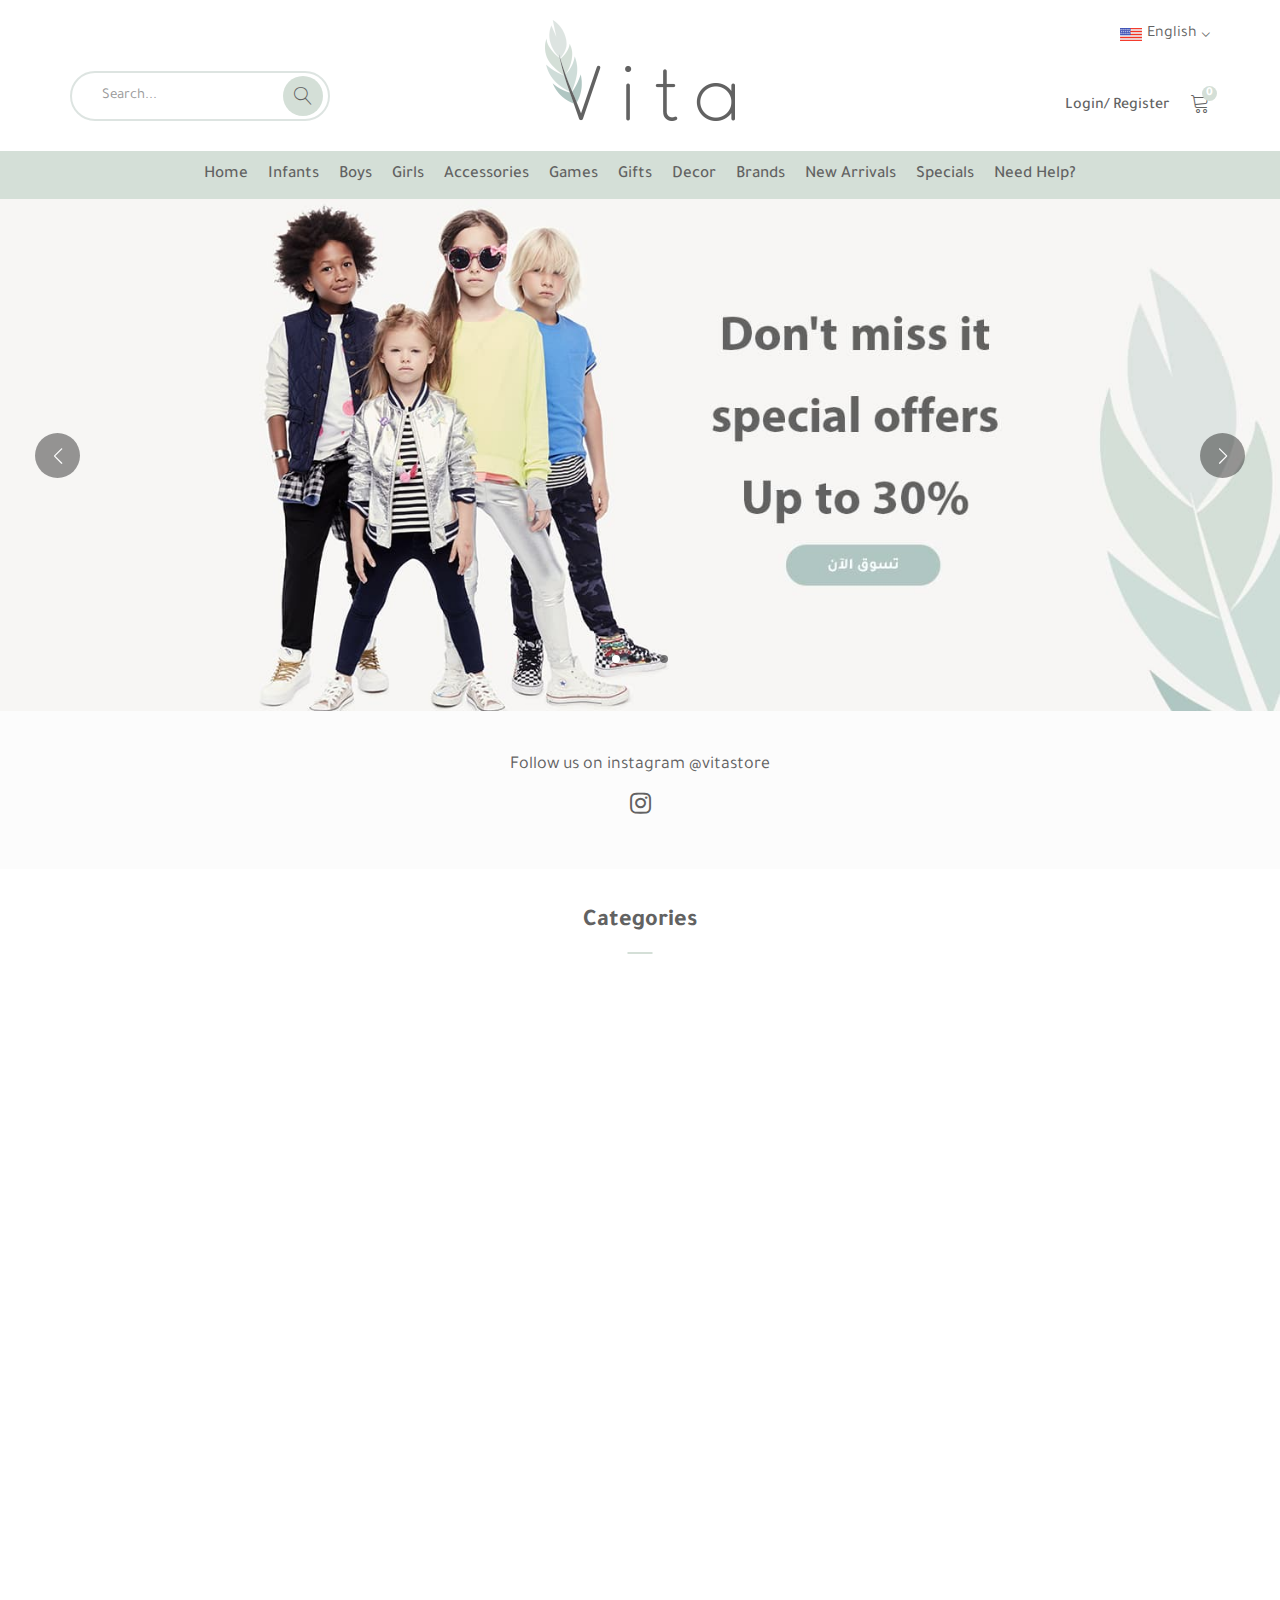
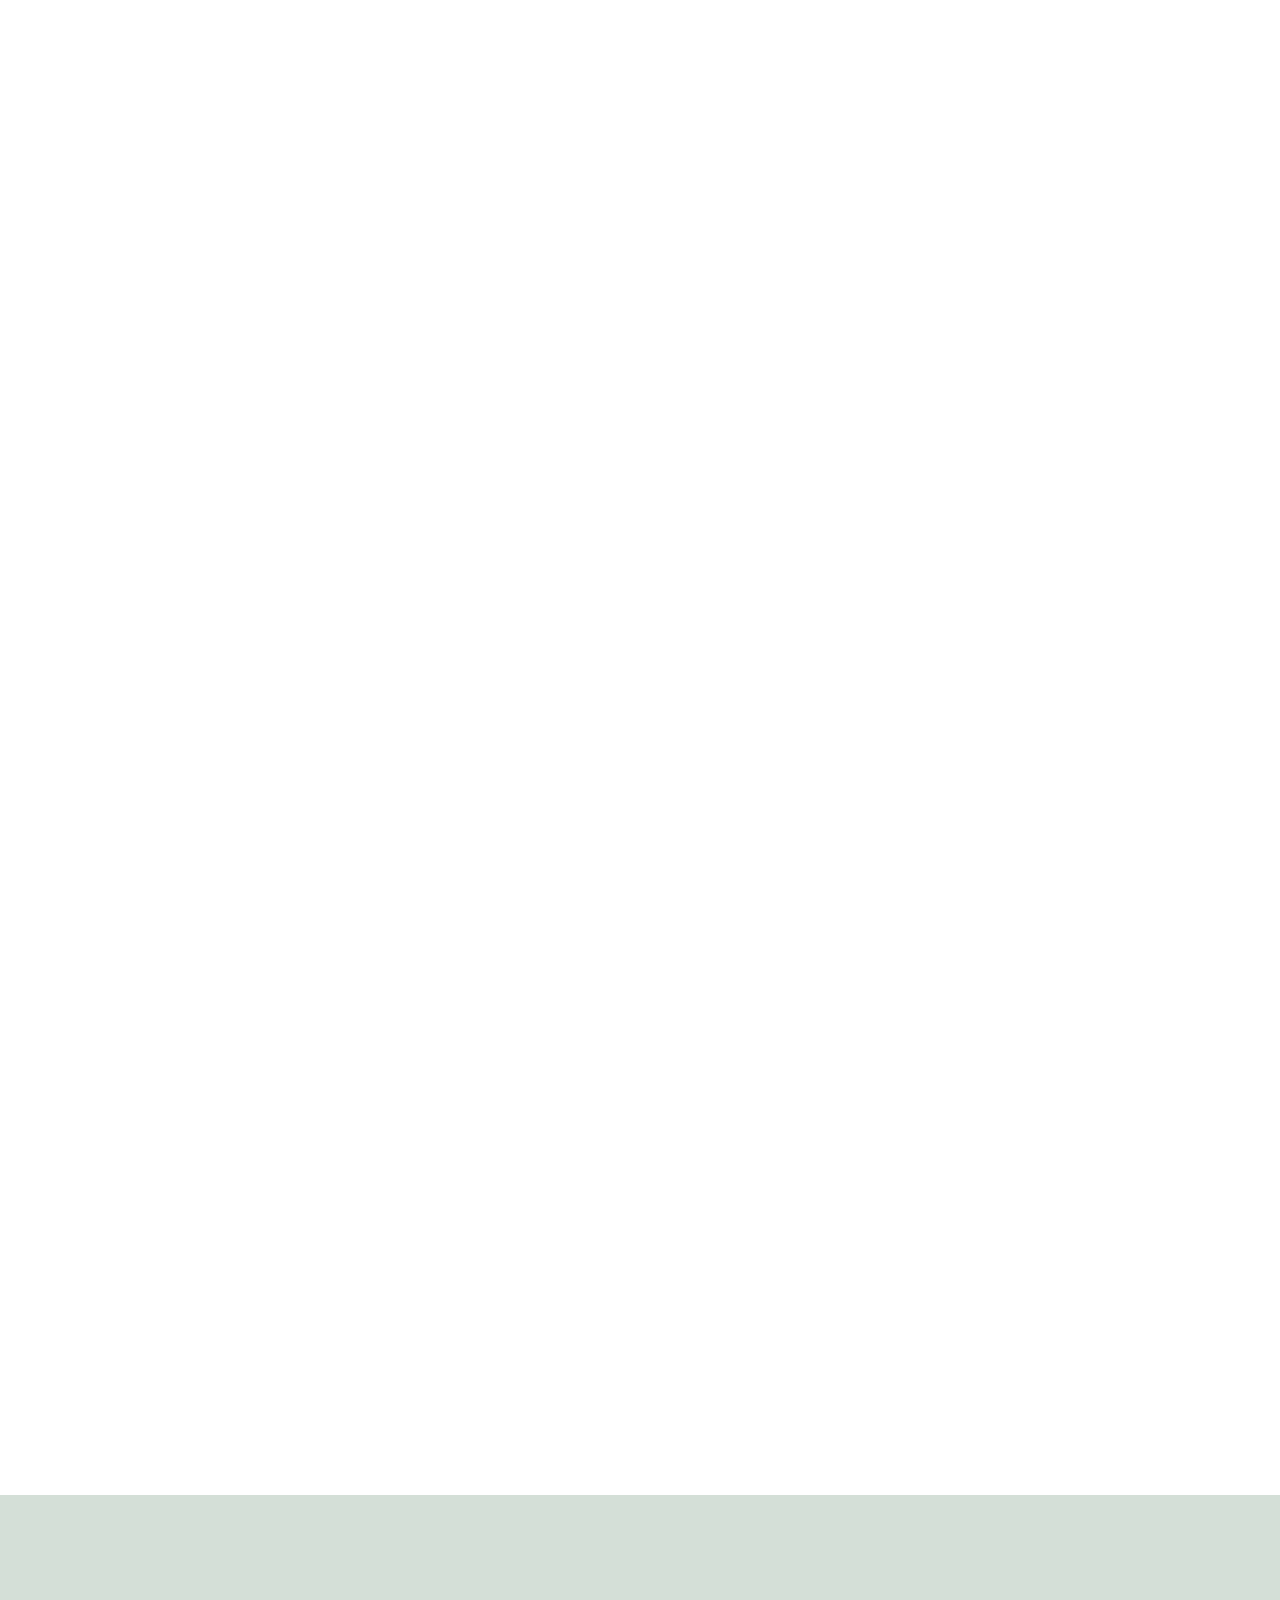
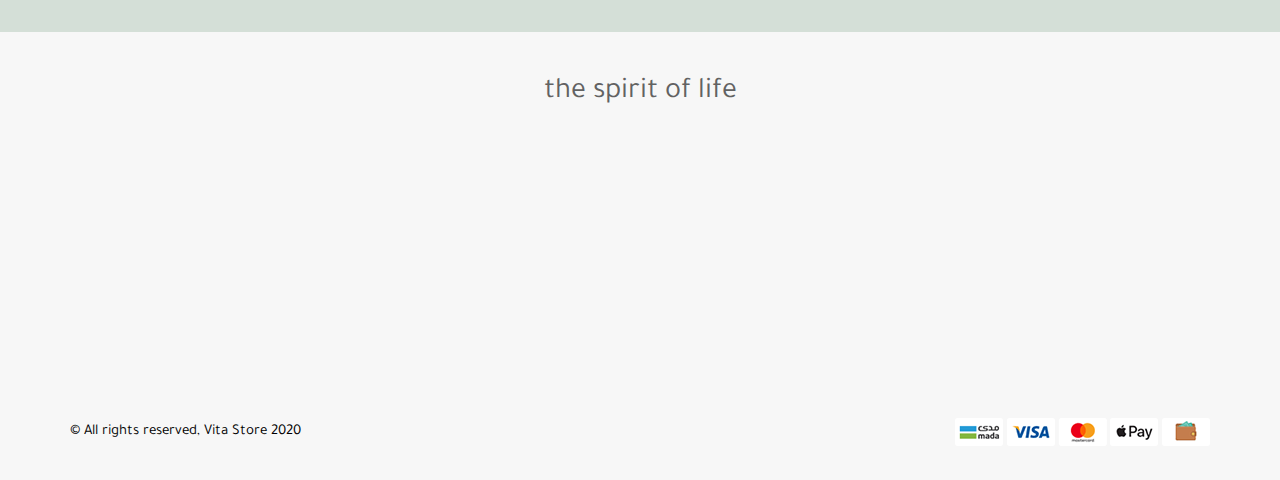
==== index-en.html @ d5cf0d4b "first commit" ====
<!DOCTYPE html>
<html lang="en" dir="ltr" class="overflow">

<head>
    <meta charset="UTF-8">
    <meta name="viewport" content="width=device-width, initial-scale=1.0">
    <link rel="stylesheet" href="./css/vendor/all.min.css">
    <link rel="stylesheet" href="./css/vendor/linear.css">
    <link rel="stylesheet" href="./css/vendor/bootstrap.min.css">
    <link rel="stylesheet" href="./css/vendor/aos.css">
    <link rel="stylesheet" href="./css/vendor/swiper-bundle.css">
    <link rel="stylesheet" href="./css/main.css">
    <link rel="shortcut icon" href="./images/favicon.png" />
    <title>VitaStore</title>
</head>

<body>

    <div class="pre-loader">
        <div class="containe">
            <div class="dots">
                <div class="dot">
                </div>
                <div class="dot">
                </div>
                <div class="dot">
                </div>
            </div>
        </div>
    </div>

    <nav>
        <div class="nav-bottom">
            <div class="container">
                <div class="c2">
                    <div class="top-settings nav-lang">
                        <div class="top-setting">
                            <span class="setting-anchor"><img src="./images/icons/en.png" alt="ar"> English</span>
                            <div class="top-dropDown">
                                <a href="./index.html" class="drop-link fixall">العربية</a>
                                <a href="./index-en.html" class="drop-link fixall">English</a>
                            </div>
                        </div>
                    </div>
                    <div class="search">
                        <div class="search-content">
                            <form action="#">
                                <input type="text" placeholder="Search...">
                                <button class="search-btn"><span class="lnr lnr-magnifier"></span></button>
                            </form>
                        </div>
                    </div>
                    <div class="nav-icons-sm">
                        <div class="menu" id="nava-icon">
                            <span class="lnr lnr-menu"></span>
                        </div>
                        <div class="search-btn" id="search-btn">
                            <span class="lnr lnr-magnifier"></span>
                        </div>
                    </div>
                    <div class="nav-logo"><a href="#"><img src="./images/logo.png" alt=".."></a></div>
                    <div class="nav-icons">
                        <div class="user">
                            <div class="user-btns">
                                <a href="#">Login</a>/ <a href="#">Register</a>
                            </div>
                        </div>
                        <div class="cart">
                            <div class="cart-btn" id="cart-btn">
                                <span class="count">0</span>
                                <span class="lnr lnr-cart"></span>
                            </div>
                        </div>
                    </div>
                </div>
            </div>
        </div>
        <div class="nava-container">
            <div class="container">
                <div class="nava" id="nava">
                    <div class="nava-content">
                        <div class="nava-head">
                            <div class="top-settings">
                                <div class="top-setting nav-lang">
                                    <span class="setting-anchor">English</span>
                                    <div class="top-dropDown">
                                        <a href="index.html" class="drop-link fixall">العربية</a>
                                        <a href="index-en.html" class="drop-link fixall">English</a>
                                    </div>
                                </div>
                            </div>

                            <div class="nava-close" id="close-nava">
                                <span class="lnr lnr-cross"></span>
                            </div>
                        </div>
                        <ul>
                            <li> <a href="#"> Home</a></li>
                            <li class="slide sm-link">
                                <div class="drop"> Account <span class="lnr lnr-chevron-down"></span> </div>
                                <ul>
                                    <li><a href="#">Register</a></li>
                                    <li><a href="#">Login</a></li>
                                </ul>
                            </li>
                            <li class="sm-slide slide top-setting">
                                <div class="drop"> Infants <span class="lnr lnr-chevron-down"></span> </div>
                                <ul class="top-dropDown">
                                    <li class="drop-link fixall"><a href="#">Clothes</a></li>
                                    <li class="drop-link fixall"><a href="#">Basic </a></li>
                                    <li class="drop-link fixall"><a href="#">cradle</a></li>
                                    <li class="drop-link fixall"><a href="#">Accessories</a></li>
                                    <li class="drop-link fixall"><a href="#">Pacifiers and clips</a></li>
                                </ul>
                            </li>
                            <li> <a href="#">Boys</a></li>
                            <li> <a href="#">Girls </a></li>
                            <li> <a href="#"> Accessories</a></li>
                            <li> <a href="#"> Games</a></li>
                            <li> <a href="#"> Gifts</a></li>
                            <li> <a href="#"> Decor</a></li>
                            <li> <a href="#"> Brands</a></li>
                            <li> <a href="#"> New Arrivals</a></li>
                            <li> <a href="#">Specials</a></li>
                            <li> <a href="#"> Need Help?</a></li>
                        </ul>
                    </div>
                </div>
            </div>
        </div>
    </nav>

    <div class="search-form" id="search-form">
        <div class="close-search" id="close-search"><span class="lnr lnr-cross"></span></div>
        <div class="search">
            <form action="#">
                <input type="text" id="search-input" placeholder="Search..." autocomplete="false">
                <button class="searching"><span class="lnr lnr-magnifier"></span></button></form>
        </div>
    </div>

    <header>
        <div class="container">
            <div class="swiper-container">
                <div class="swiper-wrapper">
                    <div class="swiper-slide">
                        <a href="#"><img src="./images/header/header-en.jpg" alt="slide1 banner"></a>
                    </div>
                    <div class="swiper-slide">
                        <a href="#"><img src="./images/header/header-en.jpg" alt="slide1 banner"></a>
                    </div>
                    <div class="swiper-slide">
                        <a href="#"><img src="./images/header/header-en.jpg" alt="slide1 banner"></a>
                    </div>
                    <div class="swiper-slide">
                        <a href="#"><img src="./images/header/header-en.jpg" alt="slide1 banner"></a>
                    </div>
                </div>

                <div class="swiper-pagination"></div>

                
                <div class="swiper-button-prev"></div>
                <div class="swiper-button-next"></div>


            </div>
        </div>
    </header>

    <div id="follow">
        <div class="container">
            <div class="c2">
                <div class="follow-content">
                    <a href="#">
                        <h3>Follow us on instagram @vitastore  </h3>
                        <span><i class="fab fa-instagram"></i></span>
                    </a>
                </div>
            </div>
        </div>
    </div>

    <div id="banners">
        <div class="container">
            <div class="c2">
                <div class="s-head">
                    <h3>
                        Categories
                    </h3>
                </div>
                <div class="banners-content">
                    <div class="banner" data-aos="fade-up" data-aos-delay="0"><a href="#"><img
                                src="./images/banners/1.jpg" alt=".."> <h3>Infants</h3></a></div>
                    <div class="banner" data-aos="fade-up" data-aos-delay="300"><a href="#"><img
                                src="./images/banners/2.jpg" alt=".."> <h3>Boys</h3></a></div>
                    <div class="banner" data-aos="fade-up" data-aos-delay="600"><a href="#"><img
                                src="./images/banners/3.jpg" alt=".."> <h3>Girls</h3></a></div>
                    <div class="banner" data-aos="fade-up" data-aos-delay="900"><a href="#"><img
                                src="./images/banners/4.jpg" alt=".."> <h3>Games</h3></a></div>
                </div>
            </div>
        </div>
    </div>
 
    <section id="recent">
        <div class="container">
            <div class="c2">
                <div class="recent-head s-head" data-aos="fade-left">
                    <h3>
                        New Arrivals
                    </h3>
                </div>
                <div class="recent-body row" data-aos="zoom-in">
                    <div class="recent-swiper-container s-container">
                        <div class="swiper-wrapper">

                            <div class="swiper-slide product">
                                <div class="product-img">
                                    <a href="#">
                                        <img src="./images/products/1.jpg" alt="product">
                                        <div class="see"><span class="lnr lnr-eye"></span></div>
                                    </a>
                                </div>
                                <div class="product-disc">
                                    <h5> <a href="#">Product Name</a></h5>

                                    <div class="color showHover">
                                        <div class="c1"></div>
                                        <div class="c2"></div>
                                        <div class="c3"></div>
                                        <div class="c4"></div>
                                    </div>

                                    <div class="size showHover">
                                        <div class="s1">22</div>
                                        <div class="s2">24</div>
                                        <div class="s3">26</div>
                                        <div class="s4">28</div>
                                        <div class="s5">30</div>
                                    </div>

                                    <div class="price flex-center">
                                        <div class="price-sale"><span>790</span> <span>SR</span> </div>
                                        <span>690</span> <span>SR</span>
                                    </div>

                                    <div class="buy showHover">
                                        <div class="cart"> <span class="lnr lnr-cart"></span> Add to cart</div>
                                    </div>

                                </div>
                            </div>
                            <div class="swiper-slide product">
                                <div class="product-img">
                                    <a href="#">
                                        <img src="./images/products/2.jpg" alt="product">
                                        <div class="see"><span class="lnr lnr-eye"></span></div>
                                        <div class="sale">Save 12%</div>
                                    </a>
                                </div>
                                <div class="product-disc">
                                    <h5> <a href="#">Product Name</a></h5>

                                    <div class="color showHover">
                                        <div class="c1"></div>
                                        <div class="c2"></div>
                                        <div class="c3"></div>
                                        <div class="c4"></div>
                                    </div>

                                    <div class="size showHover">
                                        <div class="s1">22</div>
                                        <div class="s2">24</div>
                                        <div class="s3">26</div>
                                        <div class="s4">28</div>
                                        <div class="s5">30</div>
                                    </div>

                                    <div class="price flex-center">
                                        <div class="price-sale"><span>790</span> <span>SR</span> </div>
                                        <span>690</span> <span>SR</span>
                                    </div>

                                    <div class="buy showHover">
                                        <div class="cart"> <span class="lnr lnr-cart"></span> Add to cart</div>
                                    </div>

                                </div>
                            </div>
                            <div class="swiper-slide product">
                                <div class="product-img">
                                    <a href="#">
                                        <img src="./images/products/3.jpg" alt="product">
                                        <div class="see"><span class="lnr lnr-eye"></span></div>
                                        <div class="sale">Save 12%</div>
                                    </a>
                                </div>
                                <div class="product-disc">
                                    <h5> <a href="#">Product Name</a></h5>

                                    <div class="color showHover">
                                        <div class="c1"></div>
                                        <div class="c2"></div>
                                        <div class="c3"></div>
                                        <div class="c4"></div>
                                    </div>

                                    <div class="size showHover">
                                        <div class="s1">22</div>
                                        <div class="s2">24</div>
                                        <div class="s3">26</div>
                                        <div class="s4">28</div>
                                        <div class="s5">30</div>
                                    </div>

                                    <div class="price flex-center">
                                        <div class="price-sale"><span>790</span> <span>SR</span> </div>
                                        <span>690</span> <span>SR</span>
                                    </div>

                                    <div class="buy showHover">
                                        <div class="cart"> <span class="lnr lnr-cart"></span> Add to cart</div>
                                    </div>

                                </div>
                            </div>
                            <div class="swiper-slide product">
                                <div class="product-img">
                                    <a href="#">
                                        <img src="./images/products/4.jpg" alt="product">
                                        <div class="see"><span class="lnr lnr-eye"></span></div>
                                    </a>
                                </div>
                                <div class="product-disc">
                                    <h5> <a href="#">Product Name</a></h5>

                                    <div class="color showHover">
                                        <div class="c1"></div>
                                        <div class="c2"></div>
                                        <div class="c3"></div>
                                        <div class="c4"></div>
                                    </div>

                                    <div class="size showHover">
                                        <div class="s1">22</div>
                                        <div class="s2">24</div>
                                        <div class="s3">26</div>
                                        <div class="s4">28</div>
                                        <div class="s5">30</div>
                                    </div>

                                    <div class="price flex-center">
                                        <div class="price-sale"><span>790</span> <span>SR</span> </div>
                                        <span>690</span> <span>SR</span>
                                    </div>

                                    <div class="buy showHover">
                                        <div class="cart"> <span class="lnr lnr-cart"></span> Add to cart</div>
                                    </div>

                                </div>
                            </div>

                        </div>

                        <div class="swiper-pagination"></div>
                        
                        <div class="swiper-button-prev"></div>
                        <div class="swiper-button-next"></div>

                    </div>
                </div>
            </div>
        </div>


    </section>

    <section id="best-seller">
        <div class="container">
            <div class="c2">
                <div class="best-seller-head s-head" data-aos="fade-left">
                    <h3>
                        Best Seller
                    </h3>
                </div>
                <div class="best-seller-body row" data-aos="zoom-in">
                    <div class="best-seller-swiper-container s-container">
                        <div class="swiper-wrapper">

                            <div class="swiper-slide product">
                                <div class="product-img">
                                    <a href="#">
                                        <img src="./images/products/1.jpg" alt="product">
                                        <div class="see"><span class="lnr lnr-eye"></span></div>
                                        <div class="sale">Save 12%</div>
                                    </a>
                                </div>
                                <div class="product-disc">
                                    <h5> <a href="#">Product Name</a></h5>

                                    <div class="color showHover">
                                        <div class="c1"></div>
                                        <div class="c2"></div>
                                        <div class="c3"></div>
                                        <div class="c4"></div>
                                    </div>

                                    <div class="size showHover">
                                        <div class="s1">22</div>
                                        <div class="s2">24</div>
                                        <div class="s3">26</div>
                                        <div class="s4">28</div>
                                        <div class="s5">30</div>
                                    </div>

                                    <div class="price flex-center">
                                        <div class="price-sale"><span>790</span> <span>SR</span> </div>
                                        <span>690</span> <span>SR</span>
                                    </div>

                                    <div class="buy showHover">
                                        <div class="cart"> <span class="lnr lnr-cart"></span> Add to cart</div>
                                    </div>

                                </div>
                            </div>
                            <div class="swiper-slide product">
                                <div class="product-img">
                                    <a href="#">
                                        <img src="./images/products/2.jpg" alt="product">
                                        <div class="see"><span class="lnr lnr-eye"></span></div>
                                        <div class="sale">Save 12%</div>
                                    </a>
                                </div>
                                <div class="product-disc">
                                    <h5> <a href="#">Product Name</a></h5>

                                    <div class="color showHover">
                                        <div class="c1"></div>
                                        <div class="c2"></div>
                                        <div class="c3"></div>
                                        <div class="c4"></div>
                                    </div>

                                    <div class="size showHover">
                                        <div class="s1">22</div>
                                        <div class="s2">24</div>
                                        <div class="s3">26</div>
                                        <div class="s4">28</div>
                                        <div class="s5">30</div>
                                    </div>

                                    <div class="price flex-center">
                                        <div class="price-sale"><span>790</span> <span>SR</span> </div>
                                        <span>690</span> <span>SR</span>
                                    </div>

                                    <div class="buy showHover">
                                        <div class="cart"> <span class="lnr lnr-cart"></span> Add to cart</div>
                                    </div>

                                </div>
                            </div>
                            <div class="swiper-slide product">
                                <div class="product-img">
                                    <a href="#">
                                        <img src="./images/products/3.jpg" alt="product">
                                        <div class="see"><span class="lnr lnr-eye"></span></div>
                                        <div class="sale">Save 12%</div>
                                    </a>
                                </div>
                                <div class="product-disc">
                                    <h5> <a href="#">Product Name</a></h5>

                                    <div class="color showHover">
                                        <div class="c1"></div>
                                        <div class="c2"></div>
                                        <div class="c3"></div>
                                        <div class="c4"></div>
                                    </div>

                                    <div class="size showHover">
                                        <div class="s1">22</div>
                                        <div class="s2">24</div>
                                        <div class="s3">26</div>
                                        <div class="s4">28</div>
                                        <div class="s5">30</div>
                                    </div>

                                    <div class="price flex-center">
                                        <div class="price-sale"><span>790</span> <span>SR</span> </div>
                                        <span>690</span> <span>SR</span>
                                    </div>

                                    <div class="buy showHover">
                                        <div class="cart"> <span class="lnr lnr-cart"></span> Add to cart</div>
                                    </div>

                                </div>
                            </div>
                            <div class="swiper-slide product">
                                <div class="product-img">
                                    <a href="#">
                                        <img src="./images/products/4.jpg" alt="product">
                                        <div class="see"><span class="lnr lnr-eye"></span></div>
                                        <div class="sale">Save 12%</div>
                                    </a>
                                </div>
                                <div class="product-disc">
                                    <h5> <a href="#">Product Name</a></h5>

                                    <div class="color showHover">
                                        <div class="c1"></div>
                                        <div class="c2"></div>
                                        <div class="c3"></div>
                                        <div class="c4"></div>
                                    </div>

                                    <div class="size showHover">
                                        <div class="s1">22</div>
                                        <div class="s2">24</div>
                                        <div class="s3">26</div>
                                        <div class="s4">28</div>
                                        <div class="s5">30</div>
                                    </div>

                                    <div class="price flex-center">
                                        <div class="price-sale"><span>790</span> <span>SR</span> </div>
                                        <span>690</span> <span>SR</span>
                                    </div>

                                    <div class="buy showHover">
                                        <div class="cart"> <span class="lnr lnr-cart"></span> Add to cart</div>
                                    </div>

                                </div>
                            </div>

                        </div>

                        <div class="swiper-pagination"></div>
                                                
                        <div class="swiper-button-prev"></div>
                        <div class="swiper-button-next"></div>

                    </div>
                </div>
            </div>
        </div>


    </section>

    <div id="banner2">
        <div class="container">
            <div class="c2">
                <div class="banner-content" data-aos="flip-up">
                    <div class="banner"><a href="#"><img src="./images/banners/banner-en.jpg" alt="banner"></a></div>
                </div>
            </div>
        </div>
    </div>


    <section id="notes">
        <div class="container">
            <div class="c2">
                <div class="notes-content" data-aos="zoom-out">
                    <div class="notes-swiper-container">

                        <div class="swiper-wrapper">

                            <div class="note swiper-slide">
                                <div class="note-icon"><span class="lnr lnr-star"></span></div>
                                <div class="note-body">
                                    <h3>Ensure the quality of products
                                    </h3>
                                </div>
                            </div>
                            <div class="note swiper-slide">
                                <div class="note-icon"><span class="lnr lnr-undo"></span></div>
                                <div class="note-body">
                                    <h3>Exchange within 14 days and return within 3 days
                                    </h3>
                                </div>
                            </div>
                            <div class="note swiper-slide end">
                                <div class="note-icon"><span class="lnr lnr-rocket"></span></div>
                                <div class="note-body">
                                    <h3>Free Delivery Over 250 SR
                                    </h3>
                                </div>
                            </div>

                        </div>

                        <div class="swiper-pagination"></div>
                    </div>


                </div>
            </div>
        </div>
    </section>

    <footer>
        <div class="container">
            <div class="c2">
                <div class="footer-head">
                    <h3> the spirit of life</h3>
                </div>
                <div class="footer-top">
                    <div class="info" data-aos="fade-left" data-aos-delay="0">
                        <div class="head">
                            <h4>Info</h4>
                        </div>
                        <ul>
                            <li><a href="#">About us</a></li>
                            <li><a href="#">Shipping & Delivery</a></li>
                            <li><a href="#">Bank accounts</a></li>
                            <li><a href="#">Privacy</a></li>
                            <li><a href="#">Terms of use</a></li>
                        </ul>
                    </div>
                    <div class="adds" data-aos="fade-left" data-aos-delay="300">
                        <div class="head">
                            <h4>Additions</h4>
                        </div>
                        <ul>
                            <li><a href="#">Brands </a></li>
                            <li><a href="#">Gift vouchers</a></li>
                            <li><a href="#">Affiliates</a></li>
                            <li><a href="#">Specials</a></li>
                        </ul>
                    </div>
                    <div class="cust" data-aos="fade-left" data-aos-delay="600">
                        <div class="head">
                            <h4>customers service</h4>
                        </div>
                        <ul>
                            <li><a href="#">Contact us</a></li>
                            <li><a href="#">Returns</a></li>
                            <li><a href="#">Site Map</a></li>
                        </ul>
                    </div>
                    <div class="account" data-aos="fade-right" data-aos-delay="400">
                        <div class="head">
                            <h4>Account</h4>
                        </div>
                        <ul>
                            <li><a href="#">Account</a></li>
                            <li><a href="#">Orders</a></li>
                            <li><a href="#">Wishlist</a></li>
                            <li><a href="#">Newsletter</a></li>
                        </ul>
                    </div>
                    <div class="mail" data-aos="fade-right" data-aos-delay="0">
                        <h4>Subscribe to the newsletter</h4>
                        <form>
                            <div class="form-group">
                                <input type="text" placeholder="Enter your email">
                                <a type="submit" role="button">
                                    Join
                                </a>
                            </div>
                        </form>
                        <div class="social flex-center">
                            <div class="social-icon wats">
                                <a class="flex-center" href="#"> <i class="fab fa-whatsapp"></i></a>
                            </div>
                            <div class="social-icon facebook">
                                <a class="flex-center" href="#"> <i class="fab fa-facebook-f"></i></a>
                            </div>
                            <div class="social-icon snap">
                                <a class="flex-center" href="#"> <i class="fab fa-snapchat-ghost"></i></a>
                            </div>
                            <div class="social-icon insta">
                                <a class="flex-center" href="#"> <i class="fab fa-instagram"></i></a>
                            </div>
                            <div class="social-icon twitter">
                                <a class="flex-center" href="#"> <i class="fab fa-twitter"></i></a>
                            </div>
                        </div>
                    </div>
                </div>
                <div class="credit">
                    <p> <span> &copy;   All rights reserved, Vita Store 2020 </span></p>
                    <img src="./images/icons/payment.png" alt="..">
                </div>
            </div>
        </div>

    </footer>

    <div id="up" class="up flex-center" onclick="window.scroll({top: 0,behavior: 'smooth'});">
        <i class="fas fa-chevron-up"></i>
    </div>




    <script src="./js/vendor/jquery.min.js"></script>
    <script src="./js/vendor/bootstrap.min.js"></script>
    <script src="./js/vendor/swiper-bundle.js"></script>
    <script src="./js/vendor/aos.js"></script>
    <script src="./js/main.js"></script>
</body>

</html>
---- css/vendor/linear.css ----
@font-face {
	font-family: 'Linearicons-Free';
	src:url('fonts/Linearicons-Free.eot?w118d');
	src:url('fonts/Linearicons-Free.eot?#iefixw118d') format('embedded-opentype'),
		url('fonts/Linearicons-Free.woff2?w118d') format('woff2'),
		url('fonts/Linearicons-Free.woff?w118d') format('woff'),
		url('fonts/Linearicons-Free.ttf?w118d') format('truetype'),
		url('fonts/Linearicons-Free.svg?w118d#Linearicons-Free') format('svg');
	font-weight: normal;
	font-style: normal;
}

.lnr {
	font-family: 'Linearicons-Free';
	speak: none;
	font-style: normal;
	font-weight: normal;
	font-variant: normal;
	text-transform: none;
	line-height: 1;

	/* Better Font Rendering =========== */
	-webkit-font-smoothing: antialiased;
	-moz-osx-font-smoothing: grayscale;
}

.lnr-home:before {
	content: "\e800";
}
.lnr-apartment:before {
	content: "\e801";
}
.lnr-pencil:before {
	content: "\e802";
}
.lnr-magic-wand:before {
	content: "\e803";
}
.lnr-drop:before {
	content: "\e804";
}
.lnr-lighter:before {
	content: "\e805";
}
.lnr-poop:before {
	content: "\e806";
}
.lnr-sun:before {
	content: "\e807";
}
.lnr-moon:before {
	content: "\e808";
}
.lnr-cloud:before {
	content: "\e809";
}
.lnr-cloud-upload:before {
	content: "\e80a";
}
.lnr-cloud-download:before {
	content: "\e80b";
}
.lnr-cloud-sync:before {
	content: "\e80c";
}
.lnr-cloud-check:before {
	content: "\e80d";
}
.lnr-database:before {
	content: "\e80e";
}
.lnr-lock:before {
	content: "\e80f";
}
.lnr-cog:before {
	content: "\e810";
}
.lnr-trash:before {
	content: "\e811";
}
.lnr-dice:before {
	content: "\e812";
}
.lnr-heart:before {
	content: "\e813";
}
.lnr-star:before {
	content: "\e814";
}
.lnr-star-half:before {
	content: "\e815";
}
.lnr-star-empty:before {
	content: "\e816";
}
.lnr-flag:before {
	content: "\e817";
}
.lnr-envelope:before {
	content: "\e818";
}
.lnr-paperclip:before {
	content: "\e819";
}
.lnr-inbox:before {
	content: "\e81a";
}
.lnr-eye:before {
	content: "\e81b";
}
.lnr-printer:before {
	content: "\e81c";
}
.lnr-file-empty:before {
	content: "\e81d";
}
.lnr-file-add:before {
	content: "\e81e";
}
.lnr-enter:before {
	content: "\e81f";
}
.lnr-exit:before {
	content: "\e820";
}
.lnr-graduation-hat:before {
	content: "\e821";
}
.lnr-license:before {
	content: "\e822";
}
.lnr-music-note:before {
	content: "\e823";
}
.lnr-film-play:before {
	content: "\e824";
}
.lnr-camera-video:before {
	content: "\e825";
}
.lnr-camera:before {
	content: "\e826";
}
.lnr-picture:before {
	content: "\e827";
}
.lnr-book:before {
	content: "\e828";
}
.lnr-bookmark:before {
	content: "\e829";
}
.lnr-user:before {
	content: "\e82a";
}
.lnr-users:before {
	content: "\e82b";
}
.lnr-shirt:before {
	content: "\e82c";
}
.lnr-store:before {
	content: "\e82d";
}
.lnr-cart:before {
	content: "\e82e";
}
.lnr-tag:before {
	content: "\e82f";
}
.lnr-phone-handset:before {
	content: "\e830";
}
.lnr-phone:before {
	content: "\e831";
}
.lnr-pushpin:before {
	content: "\e832";
}
.lnr-map-marker:before {
	content: "\e833";
}
.lnr-map:before {
	content: "\e834";
}
.lnr-location:before {
	content: "\e835";
}
.lnr-calendar-full:before {
	content: "\e836";
}
.lnr-keyboard:before {
	content: "\e837";
}
.lnr-spell-check:before {
	content: "\e838";
}
.lnr-screen:before {
	content: "\e839";
}
.lnr-smartphone:before {
	content: "\e83a";
}
.lnr-tablet:before {
	content: "\e83b";
}
.lnr-laptop:before {
	content: "\e83c";
}
.lnr-laptop-phone:before {
	content: "\e83d";
}
.lnr-power-switch:before {
	content: "\e83e";
}
.lnr-bubble:before {
	content: "\e83f";
}
.lnr-heart-pulse:before {
	content: "\e840";
}
.lnr-construction:before {
	content: "\e841";
}
.lnr-pie-chart:before {
	content: "\e842";
}
.lnr-chart-bars:before {
	content: "\e843";
}
.lnr-gift:before {
	content: "\e844";
}
.lnr-diamond:before {
	content: "\e845";
}
.lnr-linearicons:before {
	content: "\e846";
}
.lnr-dinner:before {
	content: "\e847";
}
.lnr-coffee-cup:before {
	content: "\e848";
}
.lnr-leaf:before {
	content: "\e849";
}
.lnr-paw:before {
	content: "\e84a";
}
.lnr-rocket:before {
	content: "\e84b";
}
.lnr-briefcase:before {
	content: "\e84c";
}
.lnr-bus:before {
	content: "\e84d";
}
.lnr-car:before {
	content: "\e84e";
}
.lnr-train:before {
	content: "\e84f";
}
.lnr-bicycle:before {
	content: "\e850";
}
.lnr-wheelchair:before {
	content: "\e851";
}
.lnr-select:before {
	content: "\e852";
}
.lnr-earth:before {
	content: "\e853";
}
.lnr-smile:before {
	content: "\e854";
}
.lnr-sad:before {
	content: "\e855";
}
.lnr-neutral:before {
	content: "\e856";
}
.lnr-mustache:before {
	content: "\e857";
}
.lnr-alarm:before {
	content: "\e858";
}
.lnr-bullhorn:before {
	content: "\e859";
}
.lnr-volume-high:before {
	content: "\e85a";
}
.lnr-volume-medium:before {
	content: "\e85b";
}
.lnr-volume-low:before {
	content: "\e85c";
}
.lnr-volume:before {
	content: "\e85d";
}
.lnr-mic:before {
	content: "\e85e";
}
.lnr-hourglass:before {
	content: "\e85f";
}
.lnr-undo:before {
	content: "\e860";
}
.lnr-redo:before {
	content: "\e861";
}
.lnr-sync:before {
	content: "\e862";
}
.lnr-history:before {
	content: "\e863";
}
.lnr-clock:before {
	content: "\e864";
}
.lnr-download:before {
	content: "\e865";
}
.lnr-upload:before {
	content: "\e866";
}
.lnr-enter-down:before {
	content: "\e867";
}
.lnr-exit-up:before {
	content: "\e868";
}
.lnr-bug:before {
	content: "\e869";
}
.lnr-code:before {
	content: "\e86a";
}
.lnr-link:before {
	content: "\e86b";
}
.lnr-unlink:before {
	content: "\e86c";
}
.lnr-thumbs-up:before {
	content: "\e86d";
}
.lnr-thumbs-down:before {
	content: "\e86e";
}
.lnr-magnifier:before {
	content: "\e86f";
}
.lnr-cross:before {
	content: "\e870";
}
.lnr-menu:before {
	content: "\e871";
}
.lnr-list:before {
	content: "\e872";
}
.lnr-chevron-up:before {
	content: "\e873";
}
.lnr-chevron-down:before {
	content: "\e874";
}
.lnr-chevron-left:before {
	content: "\e875";
}
.lnr-chevron-right:before {
	content: "\e876";
}
.lnr-arrow-up:before {
	content: "\e877";
}
.lnr-arrow-down:before {
	content: "\e878";
}
.lnr-arrow-left:before {
	content: "\e879";
}
.lnr-arrow-right:before {
	content: "\e87a";
}
.lnr-move:before {
	content: "\e87b";
}
.lnr-warning:before {
	content: "\e87c";
}
.lnr-question-circle:before {
	content: "\e87d";
}
.lnr-menu-circle:before {
	content: "\e87e";
}
.lnr-checkmark-circle:before {
	content: "\e87f";
}
.lnr-cross-circle:before {
	content: "\e880";
}
.lnr-plus-circle:before {
	content: "\e881";
}
.lnr-circle-minus:before {
	content: "\e882";
}
.lnr-arrow-up-circle:before {
	content: "\e883";
}
.lnr-arrow-down-circle:before {
	content: "\e884";
}
.lnr-arrow-left-circle:before {
	content: "\e885";
}
.lnr-arrow-right-circle:before {
	content: "\e886";
}
.lnr-chevron-up-circle:before {
	content: "\e887";
}
.lnr-chevron-down-circle:before {
	content: "\e888";
}
.lnr-chevron-left-circle:before {
	content: "\e889";
}
.lnr-chevron-right-circle:before {
	content: "\e88a";
}
.lnr-crop:before {
	content: "\e88b";
}
.lnr-frame-expand:before {
	content: "\e88c";
}
.lnr-frame-contract:before {
	content: "\e88d";
}
.lnr-layers:before {
	content: "\e88e";
}
.lnr-funnel:before {
	content: "\e88f";
}
.lnr-text-format:before {
	content: "\e890";
}
.lnr-text-format-remove:before {
	content: "\e891";
}
.lnr-text-size:before {
	content: "\e892";
}
.lnr-bold:before {
	content: "\e893";
}
.lnr-italic:before {
	content: "\e894";
}
.lnr-underline:before {
	content: "\e895";
}
.lnr-strikethrough:before {
	content: "\e896";
}
.lnr-highlight:before {
	content: "\e897";
}
.lnr-text-align-left:before {
	content: "\e898";
}
.lnr-text-align-center:before {
	content: "\e899";
}
.lnr-text-align-right:before {
	content: "\e89a";
}
.lnr-text-align-justify:before {
	content: "\e89b";
}
.lnr-line-spacing:before {
	content: "\e89c";
}
.lnr-indent-increase:before {
	content: "\e89d";
}
.lnr-indent-decrease:before {
	content: "\e89e";
}
.lnr-pilcrow:before {
	content: "\e89f";
}
.lnr-direction-ltr:before {
	content: "\e8a0";
}
.lnr-direction-rtl:before {
	content: "\e8a1";
}
.lnr-page-break:before {
	content: "\e8a2";
}
.lnr-sort-alpha-asc:before {
	content: "\e8a3";
}
.lnr-sort-amount-asc:before {
	content: "\e8a4";
}
.lnr-hand:before {
	content: "\e8a5";
}
.lnr-pointer-up:before {
	content: "\e8a6";
}
.lnr-pointer-right:before {
	content: "\e8a7";
}
.lnr-pointer-down:before {
	content: "\e8a8";
}
.lnr-pointer-left:before {
	content: "\e8a9";
}
---- css/main.css ----
*,
*::after,
*::before {
  margin: 0;
  padding: 0;
  box-sizing: border-box;
}

*:focus {
  outline: none !important;
}

.overflow {
  overflow: hidden !important;
}

h1,
h2,
h3,
h4,
h5,
h6 {
  margin: 0;
}

@font-face {
  font-family: "TajawalMedium";
  src: url("../fonts/Tajawal-Medium.woff2") format("woff2"), url("../fonts/Tajawal-Medium.woff") format("woff");
  font-weight: 500;
  font-style: normal;
  font-display: swap;
}

@font-face {
  font-family: "TajawalExtraBold";
  src: url("../fonts/Tajawal-ExtraBold.woff2") format("woff2"), url("../fonts/Tajawal-ExtraBold.woff") format("woff");
  font-weight: 800;
  font-style: normal;
  font-display: swap;
}

@font-face {
  font-family: "TajawalBold";
  src: url("../fonts/Tajawal-Bold.woff2") format("woff2"), url("../fonts/Tajawal-Bold.woff") format("woff");
  font-weight: bold;
  font-style: normal;
  font-display: swap;
}

@font-face {
  font-family: "TajawalRegular";
  src: url("../fonts/Tajawal-Regular.woff2") format("woff2"), url("../fonts/Tajawal-Regular.woff") format("woff");
  font-weight: normal;
  font-style: normal;
  font-display: swap;
}

body,
html {
  scroll-behavior: smooth;
  width: 100%;
  background-color: white;
  font-family: "TajawalRegular", "Tajawal", sans-serif;
  color: black;
  overflow-x: hidden;
  line-height: 1.2;
  font-size: 16px;
  font-weight: 400;
}

p {
  margin: 0;
}

a {
  color: black;
  transition: all 0.5s;
}

a:hover {
  text-decoration: none;
}

a:focus {
  text-decoration: none;
}

.flex-center {
  display: flex;
  justify-content: center;
  align-items: center;
}

ul {
  list-style: none;
  margin: 0;
}

.c2 {
  width: 1140px;
  max-width: 100%;
  margin-right: auto;
  margin-left: auto;
}

@media (max-width: 1200px) {
  .c2 {
    padding: 0 15px;
  }
}

.dropdown {
  position: relative;
  cursor: pointer;
  display: inline-block;
}

.dropdown a {
  color: black;
}

.dropdown .dropdown-content {
  position: absolute;
  min-width: 100%;
  width: max-content;
  top: 102%;
  right: 50%;
  transform: translateX(50%);
  z-index: -1;
  opacity: 0;
  height: 0;
  overflow: hidden;
  transition: all 0.5s;
  text-align: center;
  background-color: #ffffff;
  box-shadow: 0px 5px 10px 0px #0000001f;
  padding: 5px 20px;
  border-radius: 10px;
}

.dropdown .dropdown-content a {
  font-size: 16px;
}

.dropdown:hover .dropdown-content {
  z-index: 15;
  opacity: 1;
  height: unset;
}

.slide {
  width: 100%;
  cursor: pointer;
}

.slide .drop {
  display: flex;
  align-items: center;
  justify-content: space-between;
}

.slide .drop i {
  font-size: 11px;
  transition: all 0.5s;
}

.slide ul {
  display: none;
  margin-inline-start: 15px;
  text-align: start;
}

.slide-active .drop i {
  transform: rotate(180deg);
}

*::-webkit-scrollbar {
  width: 8px;
  background-color: #f5f5f5;
}

*::-webkit-scrollbar-thumb {
  border-radius: 0;
  box-shadow: inset 0 0 10px #414141;
  background: #626262;
}

.pre-loader {
  width: 100%;
  height: 100vh;
  position: fixed;
  top: 0;
  left: 0;
  z-index: 999999;
  background-color: #fff;
  display: flex;
  justify-content: center;
  align-items: center;
  background-color: white;
}

.pre-loader .containe .dots {
  display: flex;
  justify-content: space-between;
  align-items: center;
  width: 150px;
  transform-origin: center;
  animation: switch 2s ease both alternate infinite;
}

.pre-loader .containe .dots .dot {
  height: 25px;
  width: 25px;
  border-radius: 100%;
  background-color: #626262;
}

.s-container {
  width: 100%;
  overflow: hidden;
  margin: auto;
}

.s-container .swiper-button-prev,
.s-container .swiper-button-next {
  color: #b3b3b3;
  transition: all 0.5s;
  top: 50%;
}

.s-container .swiper-button-prev:after,
.s-container .swiper-button-next:after {
  font-size: 14px;
}

.s-container .swiper-button-prev:hover,
.s-container .swiper-button-next:hover {
  color: #161a1d;
}

@media (max-width: 992px) {
  .s-container .swiper-button-prev,
  .s-container .swiper-button-next {
    display: none;
  }
}

.s-container .swiper-button-prev {
  right: -55px;
}

@media (max-width: 1400px) {
  .s-container .swiper-button-prev {
    right: -35px;
  }
}

.s-container .swiper-button-next {
  left: -55px;
}

@media (max-width: 1400px) {
  .s-container .swiper-button-next {
    left: -35px;
  }
}

.s-container .swiper-pagination {
  position: static;
  margin-top: 10px;
  display: none;
}

@media (max-width: 576px) {
  .s-container .swiper-pagination {
    display: block;
  }
}

.s-container .swiper-pagination-bullet {
  width: 15px;
  height: 5px;
  border-radius: 10px;
  background: rgba(0, 0, 0, 0.3);
  opacity: 1;
  margin-bottom: 10px;
}

@media (max-width: 576px) {
  .s-container .swiper-pagination-bullet {
    width: 12px;
    height: 3px;
  }
}

.s-container .swiper-pagination-bullet-active {
  opacity: 1;
  background-color: black;
}

.s-container .swiper-container-horizontal > .swiper-pagination-bullets .swiper-pagination-bullet {
  margin: 0 2.5px;
}

.s-head {
  margin-bottom: 45px;
  text-align: center;
}

@media (max-width: 576px) {
  .s-head {
    margin-bottom: 30px;
  }
}

.s-head h3 {
  font-size: 24px;
  margin: 0;
  color: #626262;
  font-family: TajawalBold;
  position: relative;
}

.s-head h3::before {
  content: "";
  width: 25px;
  height: 2px;
  background-color: #d4dfd7;
  position: absolute;
  bottom: -20px;
  left: 50%;
  transform: translate(-50%, -50%);
}

@media (max-width: 576px) {
  .s-head h3 {
    font-size: 21px;
  }
}

.product {
  border: 1px solid #eaeaea;
  padding-bottom: 20px;
  transition: all 0.5s;
}

.product .product-img {
  text-align: center;
  margin-bottom: 30px;
  display: flex;
  justify-content: center;
  align-items: center;
  overflow: hidden;
  position: relative;
}

.product .product-img img {
  transition: all 0.5s;
  max-width: 100%;
}

.product .product-img .sale {
  background-color: #d4dfd7;
  width: fit-content;
  height: fit-content;
  padding: 5px 45px;
  transform: rotate(42deg) translate(-50%, -50%);
  position: absolute;
  top: 30%;
  right: -32%;
}

@media (max-width: 1200px) {
  .product .product-img .sale {
    top: 31%;
    right: -23%;
  }
}

@media (max-width: 992px) {
  .product .product-img .sale {
    top: 33%;
    right: -18%;
  }
}

@media (max-width: 768px) {
  .product .product-img .sale {
    top: 32%;
    right: -13%;
  }
}

@media (max-width: 420px) {
  .product .product-img .sale {
    top: 32%;
    right: -26%;
  }
}

.product .product-img .see {
  height: 50px;
  width: 50px;
  background-color: rgba(98, 98, 98, 0.7);
  border-radius: 100%;
  display: flex;
  justify-content: center;
  align-items: center;
  color: white;
  font-size: 30px;
  position: absolute;
  top: 50%;
  left: 50%;
  transform: translate(-50%, -50%);
  transition: all 1s;
  opacity: 0;
  cursor: pointer;
}

.product .product-disc {
  text-align: center;
}

.product .product-disc h5 {
  font-size: 16px;
  color: #626262;
  margin-bottom: 15px;
  font-family: TajawalRegular;
  transition: all 0.5s;
}

.product .product-disc .color {
  margin-bottom: 10px;
  display: flex;
  justify-content: center;
  align-items: center;
}

.product .product-disc .color > div {
  width: 35px;
  height: 22px;
  border-radius: 50px;
  margin: 0 4px;
  cursor: pointer;
}

.product .product-disc .color .c1 {
  background-color: #6ec2dd;
}

.product .product-disc .color .c2 {
  background-color: #fbf17d;
}

.product .product-disc .color .c3 {
  background-color: #27c98d;
}

.product .product-disc .color .c4 {
  background-color: #737373;
}

.product .product-disc .size {
  margin-bottom: 20px;
  display: flex;
  justify-content: center;
  align-items: center;
}

.product .product-disc .size > div {
  width: 35px;
  height: 22px;
  display: flex;
  justify-content: center;
  align-items: center;
  border-radius: 50px;
  border: 1px solid #eaeaea;
  margin: 0 4px;
  font-size: 14px;
  color: #626262;
  cursor: pointer;
}

.product .product-disc .price {
  color: #626262;
  font-weight: 700;
  font-size: 16px;
  font-family: TajawalBold;
  justify-content: center;
  margin-bottom: 15px;
}

.product .product-disc .price .price-sale {
  text-decoration: line-through;
  color: gray;
  margin: 0 5px;
  font-size: 14px;
  font-weight: 400;
  display: flex;
}

.product .product-disc .price span {
  margin: 0 1px;
}

.product .product-disc .buy {
  display: flex;
  justify-content: center;
  align-items: center;
  width: 100%;
}

.product .product-disc .buy .cart {
  color: white;
  border: none;
  outline: none;
  font-size: 14px;
  cursor: pointer;
  background-color: #b0c6c2;
  width: 209px;
  height: 32px;
  border-radius: 25px;
  display: flex;
  justify-content: center;
  align-items: center;
  transition: all 0.7s;
}

.product .product-disc .buy .cart span {
  font-size: 18px;
  margin-inline-end: 7px;
}

.product .product-disc .buy .cart:hover {
  background-color: #70a0bb;
}

.product .product-disc .showHover {
  height: 0;
  margin-bottom: 0;
  visibility: hidden;
  opacity: 0;
  transition: opacity 0.7s, margin 0.5s;
}

.product:hover {
  border: 1px solid #eaeaea;
  box-shadow: 0px 0px 25px 0px rgba(0, 0, 0, 0.1);
  transform: scale(1.005);
}

.product:hover .showHover {
  height: auto;
  margin-bottom: 15px;
  visibility: visible;
  opacity: 1;
}

.product:hover .see {
  opacity: 1;
}

nav {
  color: #626262;
}

nav .container {
  position: relative;
  padding: 0;
  margin: 0 auto;
  max-width: 100%;
}

@media (min-width: 768px) {
  nav .container {
    width: 100%;
  }
}

@media (min-width: 992px) {
  nav .container {
    width: 100%;
  }
}

@media (min-width: 1200px) {
  nav .container {
    width: 1500px;
  }
}

nav .row {
  margin: 0;
}

nav .row > div {
  padding: 0;
}

nav .fa-sort-down:before {
  font-size: 11px;
}

nav .top-settings {
  display: flex;
  align-items: center;
}

nav .top-setting {
  position: relative;
}

nav .top-setting .setting-anchor {
  font-size: 14px;
  color: black;
  line-height: 40px;
  display: flex;
  align-items: center;
  cursor: pointer;
  transition: all 0.3s ease-in-out;
}

nav .top-setting .setting-anchor::after {
  font-family: "Linearicons-Free";
  font-weight: 900;
  content: "\e874";
  font-size: 8px;
  margin-inline-start: 5px;
}

nav .top-setting .top-dropDown {
  position: absolute;
  top: 100%;
  left: 50%;
  transform: translateX(-50%);
  background-color: #fff;
  min-width: 100px;
  padding: 4px 13px 12px 13px;
  box-shadow: 0px 0px 30px 0px rgba(0, 0, 0, 0.1);
  text-align: center;
  transition: all 0.3s ease-in-out;
  visibility: hidden;
  opacity: 0;
  z-index: 9;
}

nav .top-setting .drop-link {
  white-space: nowrap;
  border-bottom: 1px solid #ededf0;
  padding: 7px;
  margin-bottom: 0px;
  font-size: 15px;
  display: block;
  color: #626262;
  transition: all 0.3s ease-in-out;
}

nav .top-setting .drop-link:last-of-type {
  border-bottom: 0;
  margin-bottom: 0;
  padding-bottom: 0;
}

nav .top-setting .drop-link:hover {
  color: #e1e9e8;
}

nav .top-setting:hover .setting-anchor {
  color: #626262;
}

nav .top-setting:hover .top-dropDown {
  visibility: visible;
  opacity: 1;
}

nav .nav-bottom {
  padding-top: 20px;
  padding-bottom: 30px;
  background-color: white;
}

@media (max-width: 1200px) {
  nav .nav-bottom {
    padding: 20px 0;
  }
}

nav .nav-bottom .c2 {
  display: flex;
  align-items: flex-end;
  justify-content: space-between;
  position: relative;
}

nav .nav-bottom .nav-lang {
  position: absolute;
  top: -6px;
  left: 0;
  font-size: 14px;
  z-index: 9;
}

nav .nav-bottom .nav-lang .setting-anchor {
  color: #626262;
  font-size: 16px;
}

nav .nav-bottom .nav-lang .setting-anchor img {
  margin-inline-end: 5px;
}

@media (max-width: 1200px) {
  nav .nav-bottom .nav-lang {
    display: none;
  }
}

nav .nav-bottom .nav-logo {
  text-align: center;
}

nav .nav-bottom .nav-logo img {
  max-width: 100%;
}

@media (max-width: 768px) {
  nav .nav-bottom .nav-logo img {
    max-width: 85%;
  }
}

nav .nav-bottom .search {
  width: 30%;
}

nav .nav-bottom .search .search-content {
  position: relative;
  width: fit-content;
}

nav .nav-bottom .search .search-content form {
  width: 100%;
}

nav .nav-bottom .search .search-content input {
  width: 260px;
  height: 50px;
  font-size: 15px;
  background-color: white;
  border: 2px solid #dde4e1;
  border-radius: 50px;
  padding: 0 30px;
  font-family: "TajawalRegular";
  color: black;
  outline: none;
}

nav .nav-bottom .search .search-content input::placeholder {
  color: #999999;
}

nav .nav-bottom .search .search-content .search-btn {
  font-size: 18px;
  position: absolute;
  top: 50%;
  left: 27px;
  transform: translate(-50%, -50%);
  transition: all 0.5s;
  color: #626262;
  cursor: pointer;
  border: none;
  outline: none;
  box-shadow: none;
  background-color: transparent;
  height: 40px;
  width: 40px;
  display: flex;
  justify-content: center;
  align-items: center;
  border-radius: 100%;
  background-color: #d4dfd7;
}

nav .nav-bottom .search .search-content .search-btn:hover {
  color: white;
}

@media (max-width: 1200px) {
  nav .nav-bottom .search {
    display: none;
  }
}

nav .nav-bottom .nav-icons {
  display: flex;
  justify-content: flex-end;
  align-items: center;
  width: 30%;
}

nav .nav-bottom .nav-icons > div {
  margin-inline-start: 20px;
  cursor: pointer;
  font-family: TajawalMedium;
}

nav .nav-bottom .nav-icons .user a {
  color: #626262;
}

nav .nav-bottom .nav-icons .user a:hover {
  color: #e1e9e8;
}

@media (max-width: 1200px) {
  nav .nav-bottom .nav-icons .favourite,
  nav .nav-bottom .nav-icons .user {
    display: none;
  }
}

nav .nav-bottom .nav-icons .cart .cart-btn {
  color: #626262;
  font-size: 20px;
  position: relative;
  transition: all 0.5s;
}

nav .nav-bottom .nav-icons .cart .cart-btn i {
  margin: 0;
}

nav .nav-bottom .nav-icons .cart .cart-btn .count {
  width: 15px;
  height: 15px;
  display: flex;
  justify-content: center;
  align-items: center;
  border-radius: 100%;
  background-color: #d4dfd7;
  color: white;
  font-family: TajawalBold;
  font-size: 12px;
  position: absolute;
  top: -7px;
  right: -7px;
}

nav .nav-bottom .nav-icons .cart .cart-btn:hover .count {
  animation: vibe 0.7s ease forwards;
}

@media (max-width: 1200px) {
  nav .nav-bottom .nav-icons {
    width: 30%;
  }
}

nav .nav-bottom .nav-icons-sm {
  justify-content: flex-start;
  align-items: center;
  font-size: 16px;
  display: none;
}

nav .nav-bottom .nav-icons-sm div {
  margin-inline-end: 20px;
  font-size: 20px;
  color: #626262;
  cursor: pointer;
}

@media (max-width: 1200px) {
  nav .nav-bottom .nav-icons-sm {
    display: flex;
    width: 30%;
  }
}

nav .nava-container {
  background-color: #d4dfd7;
}

nav .nava {
  margin: 14px auto;
  transition: all 0.5s;
}

nav .nava .nava-content > ul {
  display: flex;
  align-items: center;
  justify-content: center;
  font-family: TajawalMedium;
  font-weight: 500;
}

nav .nava .nava-content > ul > li {
  margin: 0 10px;
}

nav .nava .nava-content > ul > li > a {
  color: #626262;
  transition: all 0.5s;
  font-weight: 500;
  font-family: TajawalMedium;
  font-size: 17px;
  text-transform: capitalize;
}

nav .nava .nava-content > ul > li > a:hover {
  color: white;
}

nav .nava .nava-content > ul .slide .drop {
  font-size: 17px;
  font-weight: 500;
  font-family: TajawalMedium;
  color: #626262;
}

nav .nava .nava-content > ul .slide .drop span {
  font-size: 16px;
  color: #626262;
  transform-origin: center;
  transition: all 0.5s;
  transition: all 0.5s;
}

nav .nava .nava-content > ul .slide .drop:hover {
  color: white;
}

nav .nava .nava-content > ul .slide ul li a {
  color: #626262;
}

nav .nava .nava-content > ul .slide ul li a:hover {
  color: #e1e9e8;
}

nav .nava .nava-content > ul .sm-slide .drop {
  color: #626262;
  transition: all 0.5s;
  font-weight: 500;
  font-family: TajawalMedium;
  font-size: 17px;
  text-transform: capitalize;
  cursor: pointer;
}

nav .nava .nava-content > ul .sm-slide .drop:hover {
  color: white;
}

nav .nava .nava-content > ul .sm-slide .drop span {
  display: none;
}

nav .nava .nava-content > ul .sm-slide .top-dropDown .drop-link a {
  color: #626262;
}

nav .nava .nava-content > ul .sm-slide .top-dropDown .drop-link a:hover {
  color: #e1e9e8;
}

nav .nava .nava-content > ul .sm-slide ul {
  top: calc(100% + 12px);
}

nav .nava .nava-content > ul .sm-slide ul li a {
  font-size: 15px;
}

nav .nava .nava-content > ul .sm-link {
  display: none;
}

@media (max-width: 1200px) {
  nav .nava .nava-content > ul .sm-link {
    display: block;
  }
}

nav .nava .nava-content > ul .active a {
  color: #d4dfd7;
}

nav .nava .nava-content .nava-head {
  display: none;
}

@media (max-width: 1200px) {
  nav .nava {
    margin: 0;
    position: fixed;
    top: 0;
    left: 0;
    background-color: rgba(0, 0, 0, 0.8);
    height: 0;
    width: 100%;
    z-index: -5;
    opacity: 0;
    transition: all 0.5s;
  }
}

@media (max-width: 1200px) {
  nav .nava .nava-content {
    position: absolute;
    top: 0;
    right: -150%;
    background-color: white;
    height: 100vh;
    width: 60%;
    transition: all 0.5s;
    flex-direction: column;
    text-align: right;
    padding: 0 30px;
    padding-top: 30px;
  }
  nav .nava .nava-content > ul {
    display: flex;
    flex-direction: column;
    align-items: flex-start;
    margin-top: 30px;
  }
  nav .nava .nava-content > ul li {
    margin: 10px 0;
  }
  nav .nava .nava-content > ul li a:hover {
    color: #d4dfd7;
  }
  nav .nava .nava-content > ul .slide .drop:hover {
    color: #d4dfd7;
  }
  nav .nava .nava-content > ul .sm-slide .drop span {
    display: inline;
  }
  nav .nava .nava-content > ul .sm-slide .drop:hover {
    color: #d4dfd7;
  }
  nav .nava .nava-content .nava-head {
    display: flex;
    margin: 9px 0;
    font-size: 17px;
    position: relative;
  }
  nav .nava .nava-content .nava-head a {
    color: #626262;
  }
  nav .nava .nava-content .nava-head .top-settings .top-setting {
    margin-inline-end: 20px;
  }
  nav .nava .nava-content .nava-head .top-settings .top-setting:nth-last-of-type(1) {
    margin-inline-end: 0;
  }
  nav .nava .nava-content .nava-head .nava-close {
    position: absolute;
    top: 50%;
    left: 7px;
    transform: translate(-50%, -50%);
    font-size: 25px;
    cursor: pointer;
    color: #bdbdbd;
  }
}

@media (max-width: 576px) {
  nav .nava .nava-content {
    width: 85%;
  }
  nav .nava .nava-content .nava-head {
    font-size: 16px;
  }
  nav .nava .nava-content .nava-head .nava-close {
    font-size: 20px;
  }
  nav .nava .nava-content li {
    margin: 9px 0;
  }
  nav .nava .nava-content li a {
    font-size: 16px;
  }
}

nav .nava-active {
  opacity: 1;
  z-index: 999;
  height: 100vh;
}

nav .nava-active .nava-content {
  right: 0;
  min-height: 100%;
  max-height: 100%;
  height: 100%;
  overflow-y: auto;
}

.up {
  height: 50px;
  width: 50px;
  background-color: #7ec6c9db;
  right: 20px;
  bottom: 30px;
  color: white;
  font-size: 17px;
  position: fixed;
  z-index: 999;
  border-radius: 100%;
  cursor: pointer;
  visibility: hidden;
  opacity: 0;
  transition: all 0.5s;
}

.up:hover {
  color: black;
}

.active-up {
  visibility: visible;
  opacity: 1;
}

.search-form {
  height: 0%;
  width: 0%;
  background-color: rgba(0, 0, 0, 0.95);
  position: fixed;
  top: 50%;
  left: 50%;
  transform: translate(-50%, -50%);
  opacity: 0;
  z-index: -500;
  overflow: hidden;
  transition: all 0.5s;
  color: black;
  display: flex;
  flex-direction: column;
  justify-content: flex-start;
  align-items: center;
  font-size: 20px;
}

@media (max-width: 768px) {
  .search-form {
    font-size: 18px;
  }
}

.search-form .close-search {
  font-size: 24px;
  margin-bottom: 75px;
  margin-top: 60px;
  cursor: pointer;
  color: white;
  border-radius: 50%;
  background-color: rgba(255, 255, 255, 0.1);
  width: 48px;
  height: 48px;
  display: flex;
  justify-content: center;
  align-items: center;
}

@media (max-width: 576px) {
  .search-form .close-search {
    margin-bottom: 130px;
    margin-top: 50px;
  }
}

.search-form .search {
  width: 590px;
  height: 50px;
  max-width: 90%;
  text-align: center;
  margin: 0 auto;
  position: relative;
}

.search-form .search form {
  height: 100%;
}

.search-form .search input {
  width: 100%;
  height: 100%;
  font-size: 24px;
  border-radius: 0;
  border: none;
  border-bottom: 1px solid rgba(255, 255, 255, 0.3);
  padding: 0 20px;
  font-family: "Tajawal";
  color: white;
  background-color: transparent;
  outline: none;
}

.search-form .search input::placeholder {
  color: #7d7d7d;
}

@media (max-width: 576px) {
  .search-form .search input {
    padding: 0 15px;
  }
}

.search-form .search input:-webkit-autofill, .search-form .search input:-webkit-autofill:hover, .search-form .search input:-webkit-autofill:focus {
  background-color: transparent;
}

.search-form .search .searching {
  position: absolute;
  top: 50%;
  left: 30px;
  transform: translate(-50%, -50%);
  cursor: pointer;
  border: none;
  outline: none;
  box-shadow: none;
  background-color: transparent;
  color: white;
  line-height: 3.75;
  font-size: 30px;
}

@media (max-width: 576px) {
  .search-form .search .searching {
    left: 30px;
  }
}

.search-form-active {
  opacity: 1 !important;
  z-index: 2000 !important;
  height: 100% !important;
  width: 100% !important;
}

header .container {
  position: relative;
  padding: 0;
  margin: 0 auto;
  max-width: 100%;
}

@media (min-width: 768px) {
  header .container {
    width: 100%;
  }
}

@media (min-width: 992px) {
  header .container {
    width: 100%;
  }
}

@media (min-width: 1200px) {
  header .container {
    width: 1500px;
  }
}

header .row {
  margin: 0;
}

header .row > div {
  padding: 0;
}

header .swiper-container {
  width: 100%;
  height: auto;
}

header .swiper-container .swiper-pagination {
  bottom: 40px;
}

@media (max-width: 576px) {
  header .swiper-container .swiper-pagination {
    bottom: 15px;
  }
}

header .swiper-container .swiper-pagination-bullet {
  width: 8px;
  height: 8px;
  border-radius: 100%;
  background: rgba(0, 0, 0, 0.5);
  opacity: 1;
}

header .swiper-container .swiper-pagination-bullet-active {
  opacity: 1;
  background-color: white;
}

header .swiper-container .swiper-container-horizontal > .swiper-pagination-bullets .swiper-pagination-bullet {
  margin: 0 2.5px;
}

header .swiper-container .swiper-button-prev,
header .swiper-container .swiper-button-next {
  background-color: rgba(0, 0, 0, 0.4);
  transition: all 0.5s ease-in;
  height: 45px;
  width: 45px;
  border-radius: 100%;
  top: 50%;
}

@media (max-width: 768px) {
  header .swiper-container .swiper-button-prev,
  header .swiper-container .swiper-button-next {
    display: none;
    height: 25px;
    width: 25px;
  }
}

header .swiper-container .swiper-button-prev:after,
header .swiper-container .swiper-button-next:after {
  color: white;
  font-size: 16px;
}

header .swiper-container .swiper-button-prev:hover,
header .swiper-container .swiper-button-next:hover {
  background-color: white;
}

header .swiper-container .swiper-button-prev:hover:after,
header .swiper-container .swiper-button-next:hover:after {
  color: #2e2e2e;
}

header .swiper-container .swiper-button-prev {
  right: 35px;
}

header .swiper-container .swiper-button-next {
  left: 35px;
}

header .swiper-container .swiper-slide img {
  width: 100%;
  height: auto;
  transition: all 0.5s;
}

#follow {
  background-color: #fcfcfc;
}

#follow .follow-content {
  padding: 45px;
  text-align: center;
}

#follow .follow-content a {
  color: #626262;
}

#follow .follow-content a h3 {
  margin-bottom: 15px;
  font-size: 18px;
}

#follow .follow-content a span {
  font-size: 24px;
}

#banners {
  margin-top: 40px;
}

#banners .container {
  position: relative;
  padding: 0;
  margin: 0 auto;
  max-width: 100%;
}

@media (min-width: 768px) {
  #banners .container {
    width: 100%;
  }
}

@media (min-width: 992px) {
  #banners .container {
    width: 100%;
  }
}

@media (min-width: 1200px) {
  #banners .container {
    width: 1500px;
  }
}

#banners .row {
  margin: 0;
}

#banners .row > div {
  padding: 0;
}

#banners .banners-content {
  display: flex;
  flex-wrap: wrap;
  justify-content: space-between;
  align-items: center;
}

#banners .banners-content .banner {
  width: 25%;
  margin-bottom: 30px;
  position: relative;
  overflow: hidden;
  text-align: center;
}

@media (max-width: 1200px) {
  #banners .banners-content .banner {
    width: 50%;
  }
}

@media (max-width: 576px) {
  #banners .banners-content .banner {
    width: 100%;
    margin: 0 auto;
    margin-top: 15px;
  }
}

#banners .banners-content .banner img {
  width: 100%;
  max-width: 260px;
  transition: all 0.5s;
  transform: scale(1);
  margin-bottom: 22px;
}

#banners .banners-content .banner h3 {
  font-size: 18px;
  font-family: TajawalMedium;
  color: #626262;
  transition: all 0.5s;
}

#banners .banners-content .banner h3:hover {
  color: #d4dfd7;
}

#banners .banners-content .banner::before {
  position: absolute;
  top: 0;
  left: -105%;
  z-index: 2;
  display: block;
  content: "";
  width: 50%;
  height: 100%;
  background: linear-gradient(to right, rgba(255, 255, 255, 0) 0%, rgba(255, 255, 255, 0.3) 100%);
  transform: skewX(-25deg);
  cursor: pointer;
}

#banners .banners-content .banner:hover::before {
  animation: shine 0.7s ease forwards;
}

#banners .banners-content .banner:hover img {
  transform: scale(1.02);
}

#recent {
  margin-top: 70px;
}

#recent .container {
  position: relative;
  padding: 0;
  margin: 0 auto;
  max-width: 100%;
}

@media (min-width: 768px) {
  #recent .container {
    width: 100%;
  }
}

@media (min-width: 992px) {
  #recent .container {
    width: 100%;
  }
}

@media (min-width: 1200px) {
  #recent .container {
    width: 1500px;
  }
}

#recent .row {
  margin: 0;
}

#recent .row > div {
  padding: 0;
}

#recent .recent-body {
  height: 500px;
}

#best-seller {
  margin-top: -25px;
}

#best-seller .container {
  position: relative;
  padding: 0;
  margin: 0 auto;
  max-width: 100%;
}

@media (min-width: 768px) {
  #best-seller .container {
    width: 100%;
  }
}

@media (min-width: 992px) {
  #best-seller .container {
    width: 100%;
  }
}

@media (min-width: 1200px) {
  #best-seller .container {
    width: 1500px;
  }
}

#best-seller .row {
  margin: 0;
}

#best-seller .row > div {
  padding: 0;
}

#best-seller .best-seller-body {
  height: 500px;
}

#banner2 {
  margin-top: -55px;
}

#banner2 .container {
  position: relative;
  padding: 0;
  margin: 0 auto;
  max-width: 100%;
}

@media (min-width: 768px) {
  #banner2 .container {
    width: 100%;
  }
}

@media (min-width: 992px) {
  #banner2 .container {
    width: 100%;
  }
}

@media (min-width: 1200px) {
  #banner2 .container {
    width: 1500px;
  }
}

#banner2 .row {
  margin: 0;
}

#banner2 .row > div {
  padding: 0;
}

#banner2 .banner-content {
  display: flex;
  justify-content: space-between;
  flex-wrap: wrap;
  position: relative;
}

#banner2 .banner-content .banner {
  width: 100%;
  overflow: hidden;
  text-align: center;
}

#banner2 .banner-content .banner img {
  width: 100%;
  transition: all 0.5s;
  transform: scale(1);
}

#banner2 .banner-content .banner::before {
  position: absolute;
  top: 0;
  left: -105%;
  z-index: 2;
  display: block;
  content: "";
  width: 50%;
  height: 100%;
  background: linear-gradient(to right, rgba(255, 255, 255, 0) 0%, rgba(255, 255, 255, 0.3) 100%);
  transform: skewX(-25deg);
  cursor: pointer;
}

#banner2 .banner-content .banner:hover::before {
  animation: shine 0.7s ease forwards;
}

#banner2 .banner-content .banner:hover img {
  transform: scale(1.02);
}

#notes {
  margin-top: 150px;
  padding: 43px 0;
  background-color: #d4dfd7;
}

@media (max-width: 576px) {
  #notes {
    margin-top: 80px;
  }
}

#notes .container {
  position: relative;
  padding: 0;
  margin: 0 auto;
  max-width: 100%;
}

@media (min-width: 768px) {
  #notes .container {
    width: 100%;
  }
}

@media (min-width: 992px) {
  #notes .container {
    width: 100%;
  }
}

@media (min-width: 1200px) {
  #notes .container {
    width: 1500px;
  }
}

#notes .row {
  margin: 0;
}

#notes .row > div {
  padding: 0;
}

#notes .notes-swiper-container {
  width: 100%;
  overflow: hidden;
}

#notes .notes-swiper-container .swiper-pagination {
  position: static;
  margin-top: 30px;
  display: none;
}

@media (max-width: 992px) {
  #notes .notes-swiper-container .swiper-pagination {
    display: block;
  }
}

#notes .notes-swiper-container .swiper-pagination-bullet {
  width: 15px;
  height: 5px;
  border-radius: 10px;
  background: rgba(255, 255, 255, 0.5);
  opacity: 1;
  margin-bottom: 10px;
}

@media (max-width: 576px) {
  #notes .notes-swiper-container .swiper-pagination-bullet {
    width: 12px;
    height: 3px;
  }
}

#notes .notes-swiper-container .swiper-pagination-bullet-active {
  opacity: 1;
  background-color: white;
}

#notes .notes-swiper-container .swiper-container-horizontal > .swiper-pagination-bullets .swiper-pagination-bullet {
  margin: 0 2.5px;
}

#notes .notes-slider {
  position: relative;
}

#notes .note {
  display: flex;
  align-items: center;
  justify-content: flex-start;
  color: #626262;
}

@media (max-width: 992px) {
  #notes .note {
    justify-content: center;
    align-items: center;
    flex-direction: column;
    text-align: center;
    margin: 0;
  }
}

#notes .note .note-icon {
  margin-inline-end: 23px;
  font-size: 36px;
}

@media (max-width: 1200px) {
  #notes .note .note-icon {
    margin-inline-end: 0;
    margin-bottom: 15px;
  }
}

#notes .note .note-body h3 {
  text-transform: uppercase;
  font-size: 16px;
}

@media (max-width: 1200px) {
  #notes .note .note-body {
    text-align: center;
  }
}

#notes .end {
  justify-content: flex-end;
}

@media (max-width: 992px) {
  #notes .end {
    justify-content: center;
    align-items: center;
    flex-direction: column;
    text-align: center;
    margin: 0;
  }
}

footer {
  padding-top: 45px;
  padding-bottom: 20px;
  background-color: #f7f7f7;
}

footer .container {
  position: relative;
  padding: 0;
  margin: 0 auto;
  max-width: 100%;
}

@media (min-width: 768px) {
  footer .container {
    width: 100%;
  }
}

@media (min-width: 992px) {
  footer .container {
    width: 100%;
  }
}

@media (min-width: 1200px) {
  footer .container {
    width: 1500px;
  }
}

footer .row {
  margin: 0;
}

footer .row > div {
  padding: 0;
}

footer .footer-head {
  margin-bottom: 55px;
  text-align: center;
  width: 100%;
}

@media (max-width: 576px) {
  footer .footer-head {
    margin-bottom: 30px;
  }
}

footer .footer-head h3 {
  font-size: 30px;
  margin: 0;
  color: #626262;
}

@media (max-width: 576px) {
  footer .footer-head h3 {
    font-size: 25px;
  }
}

footer .footer-top {
  display: flex;
  justify-content: space-between;
  margin-bottom: 50px;
}

@media (max-width: 992px) {
  footer .footer-top {
    justify-content: center;
    text-align: center;
    flex-direction: column;
    align-items: center;
  }
}

footer .footer-top .head h4 {
  margin-bottom: 25px;
  text-transform: uppercase;
  font-weight: 700;
  font-family: TajawalBold;
  font-size: 16px;
  color: #626262;
}

footer .footer-top li {
  margin-bottom: 10px;
  transition: all 0.5s;
}

footer .footer-top li a {
  font-size: 15px;
  transition: all 0.3s;
  color: #626262;
  text-transform: capitalize;
  font-family: TajawalMedium;
}

footer .footer-top li:hover {
  transform: translateX(-5px);
}

footer .footer-top li:hover a {
  color: #e1e9e8;
}

@media (max-width: 992px) {
  footer .footer-top .account,
  footer .footer-top .adds,
  footer .footer-top .cust,
  footer .footer-top .info {
    display: none;
  }
}

footer .footer-top .mail {
  width: 360px;
  max-width: 100%;
}

footer .footer-top .mail h4 {
  margin-bottom: 25px;
  font-size: 16px;
  font-weight: 700;
  font-family: TajawalBold;
  text-transform: uppercase;
  color: #626262;
}

footer .footer-top .mail .form-group {
  position: relative;
}

footer .footer-top .mail .form-group a {
  color: white;
  font-family: TajawalMedium;
  width: 95px;
  height: 35px;
  background-color: #626262;
  border-radius: 50px;
  position: absolute;
  top: 50%;
  left: 55px;
  transform: translate(-50%, -50%);
  font-size: 14px;
  transition: all 0.5s;
  cursor: pointer;
  display: flex;
  justify-content: center;
  align-items: center;
}

footer .footer-top .mail .form-group a:hover {
  color: #d4dfd7;
}

footer .footer-top .mail .form-group input {
  border-radius: 50px;
  background-color: white;
  border-radius: 25px;
  font-size: 14px;
  width: 100%;
  height: 45px;
  padding-right: 30px;
  line-height: 4;
  border: none;
  outline: none;
}

footer .footer-top .mail .form-group input::placeholder {
  font-size: 14px;
  color: #adadad;
}

footer .footer-top .mail .social {
  margin-top: 20px;
  justify-content: flex-start;
  align-items: center;
  flex-wrap: wrap;
}

@media (max-width: 992px) {
  footer .footer-top .mail .social {
    justify-content: center;
  }
}

footer .footer-top .mail .social a {
  height: 40px;
  width: 40px;
  border-radius: 100%;
  background-color: #626262;
  font-size: 18px;
  margin: 0 3px;
  transition: all 0.3s;
  color: white;
  display: flex;
  align-items: center;
  justify-content: center;
}

footer .footer-top .mail .social a:hover {
  background-color: #d4dfd7;
  color: #626262;
}

footer .credit {
  display: flex;
  justify-content: space-between;
  align-items: center;
  padding: 14px 0;
}

footer .credit p {
  font-size: 15px;
  color: black;
  text-align: center;
}

@media (max-width: 576px) {
  footer .credit {
    flex-direction: column-reverse;
    justify-content: center;
  }
  footer .credit p {
    margin-top: 20px;
  }
}

html[dir="ltr"] .s-container .swiper-button-prev {
  right: unset;
  left: -55px;
}

@media (max-width: 1400px) {
  html[dir="ltr"] .s-container .swiper-button-prev {
    right: unset;
    left: -35px;
  }
}

html[dir="ltr"] .s-container .swiper-button-next {
  left: unset;
  right: -55px;
}

@media (max-width: 1400px) {
  html[dir="ltr"] .s-container .swiper-button-next {
    left: unset;
    right: -35px;
  }
}

html[dir="ltr"] nav .nav-bottom .nava-active .nava-content {
  right: unset;
  left: 0;
}

html[dir="ltr"] nav .nav-bottom .search .search-content .search-btn {
  left: unset;
  right: -13px;
}

html[dir="ltr"] nav .nav-bottom .nav-lang {
  left: unset;
  right: 0;
}

@media (max-width: 1200px) {
  html[dir="ltr"] nav .nava .nava-content {
    right: unset;
    left: -150%;
  }
  html[dir="ltr"] nav .nava .nava-content .nava-head .nava-close {
    left: unset;
    right: 7px;
  }
}

html[dir="ltr"] nav .nava-active .nava-content {
  right: unset;
  left: 0;
}

html[dir="ltr"] .search-form .searching {
  left: unset;
  right: 10px;
}

@media (max-width: 576px) {
  html[dir="ltr"] .search-form .searching {
    left: unset;
    right: 10px;
  }
}

html[dir="ltr"] header .swiper-container .swiper-button-prev {
  right: unset;
  left: 35px;
}

html[dir="ltr"] header .swiper-container .swiper-button-next {
  left: unset;
  right: 35px;
}

html[dir="ltr"] #notes .note .note-body h3 {
  font-size: 16px;
}

html[dir="ltr"] footer .footer-top li:hover {
  transform: translateX(5px);
}

html[dir="ltr"] footer .footer-top .mail .form-group a {
  left: unset;
  right: -40px;
}

html[dir="ltr"] footer .footer-top .mail .form-group input {
  padding-right: unset;
  padding-left: 30px;
}

@keyframes shine {
  100% {
    left: 125%;
  }
}

@keyframes vibe {
  0%,
  100% {
    transform: translateY(0);
  }
  25% {
    transform: translateY(-4px);
  }
  50% {
    transform: translateY(4px);
  }
  75% {
    transform: translateY(-4px);
  }
}

@keyframes switch {
  0% {
    transform: rotate(0deg);
  }
  33% {
    transform: rotate(180deg);
  }
}
/*# sourceMappingURL=main.css.map */
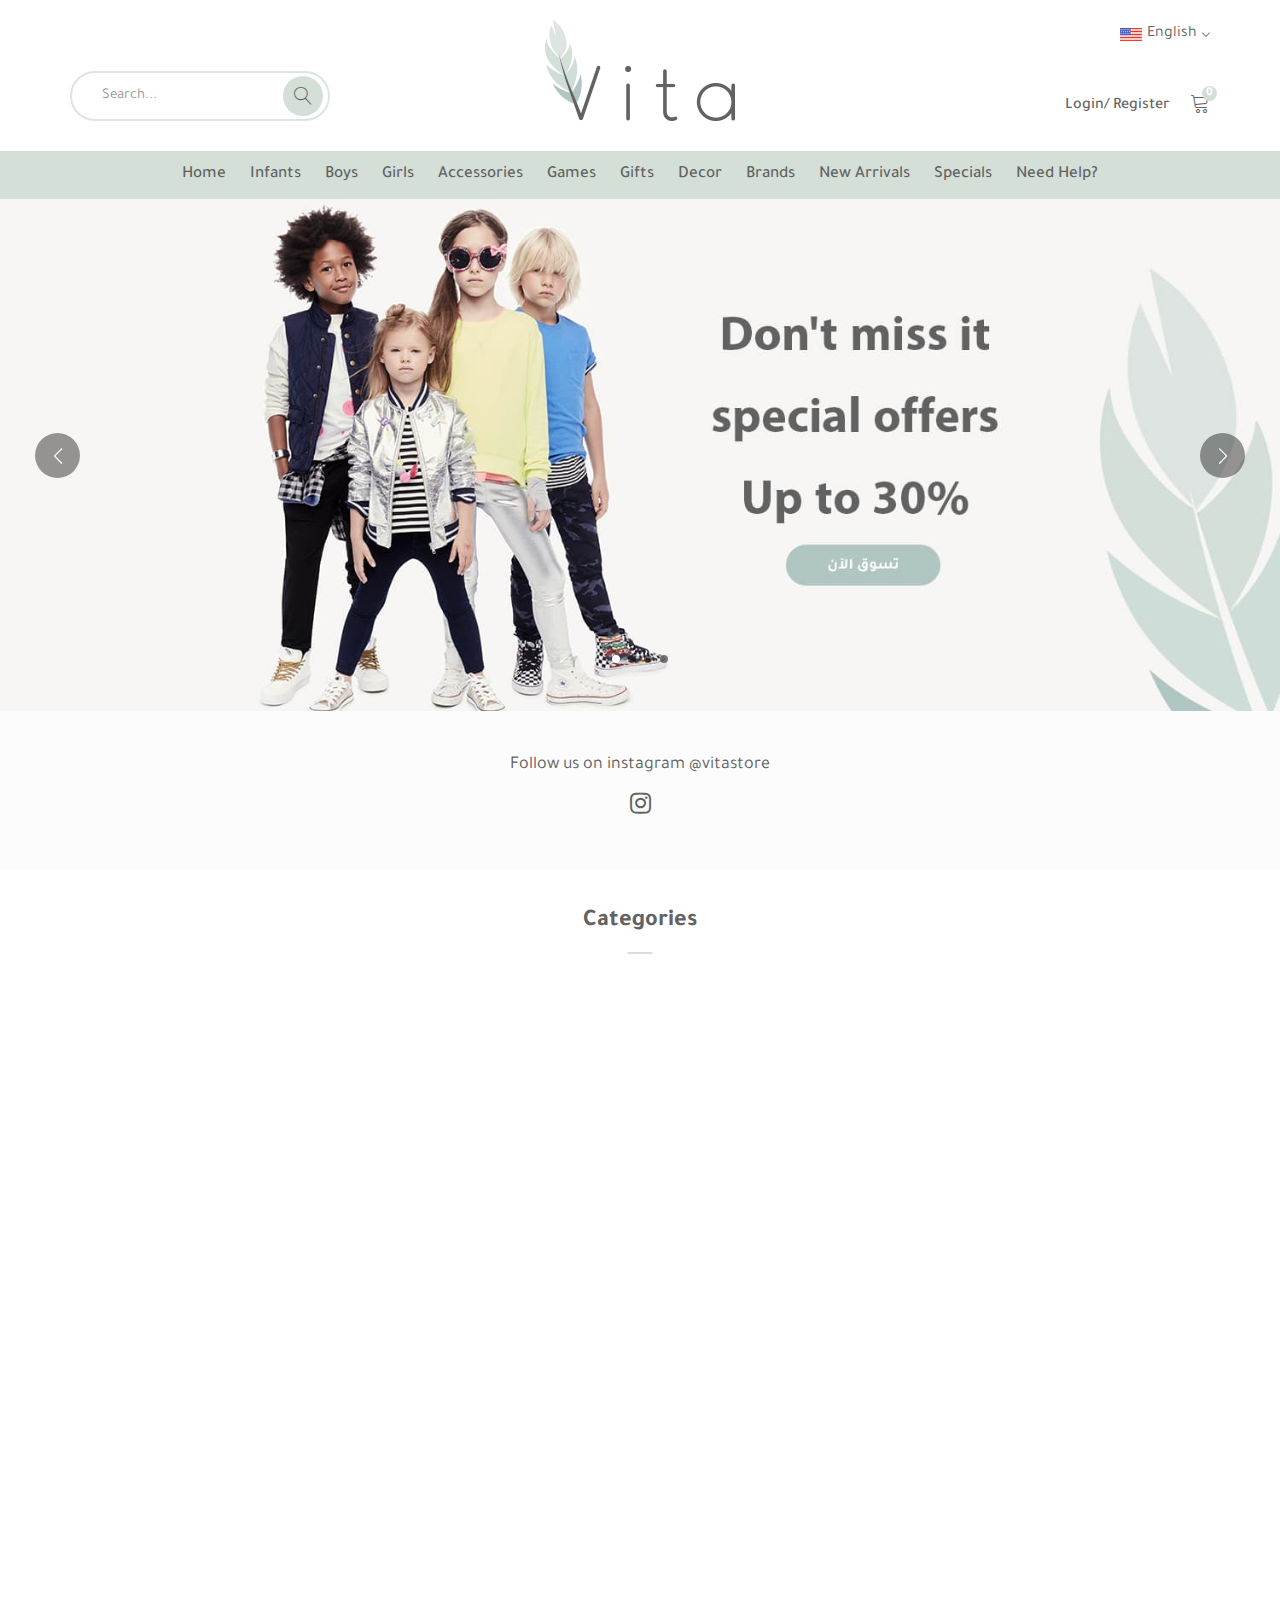
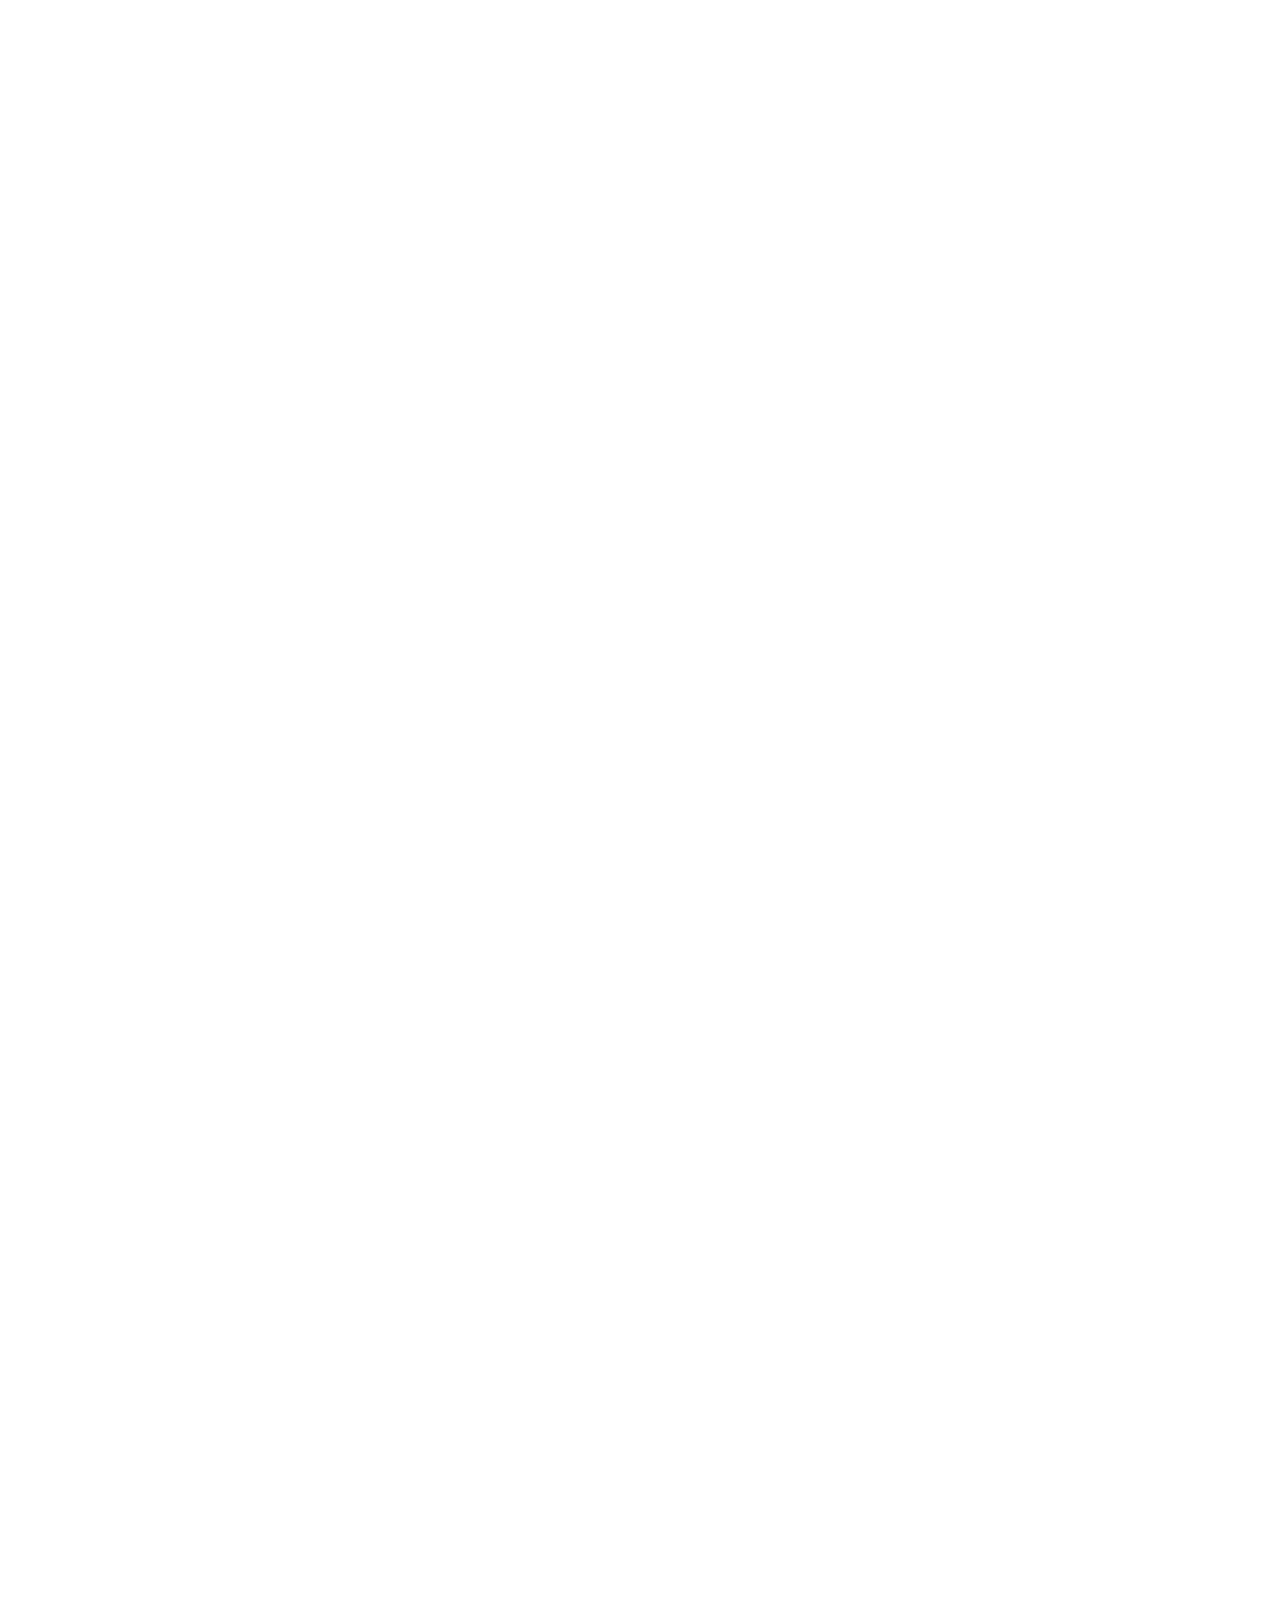
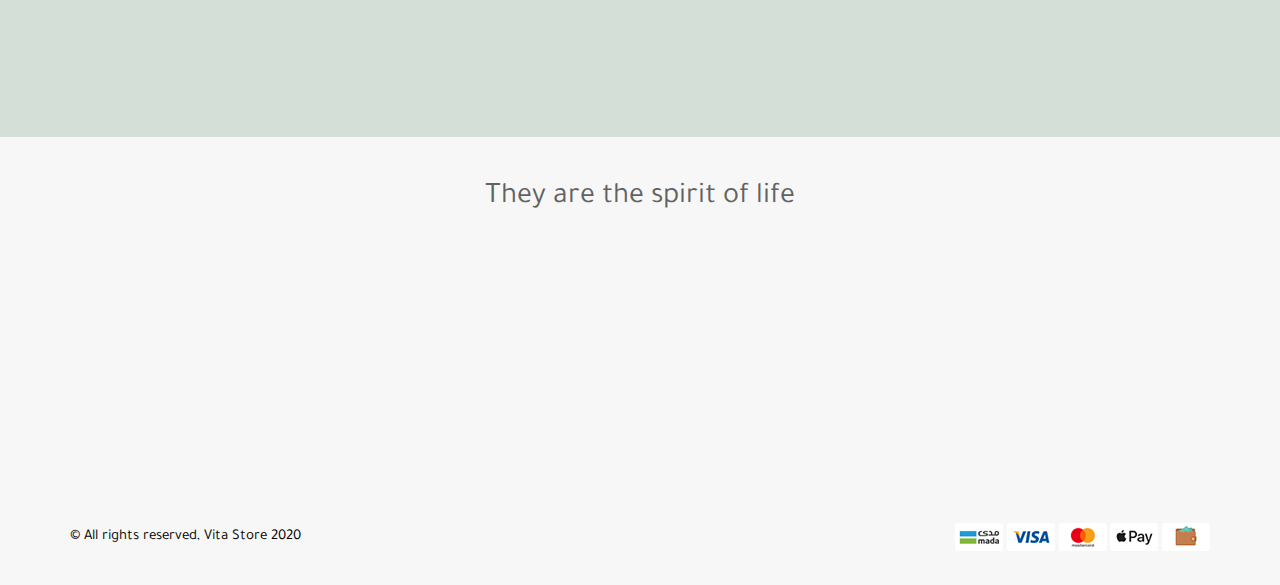
==== commit 3432e8d6: "first" ====
--- a/index-en.html
+++ b/index-en.html
@@ -382,7 +382,7 @@
             <div class="c2">
                 <div class="best-seller-head s-head" data-aos="fade-left">
                     <h3>
-                        Best Seller
+                        Chosen Products
                     </h3>
                 </div>
                 <div class="best-seller-body row" data-aos="zoom-in">
@@ -563,7 +563,6 @@
         </div>
     </div>
 
-
     <section id="notes">
         <div class="container">
             <div class="c2">
@@ -609,7 +608,7 @@
         <div class="container">
             <div class="c2">
                 <div class="footer-head">
-                    <h3> the spirit of life</h3>
+                    <h3> They are the spirit of life</h3>
                 </div>
                 <div class="footer-top">
                     <div class="info" data-aos="fade-left" data-aos-delay="0">
@@ -662,7 +661,7 @@
                             <div class="form-group">
                                 <input type="text" placeholder="Enter your email">
                                 <a type="submit" role="button">
-                                    Join
+                                    Subscribe
                                 </a>
                             </div>
                         </form>
--- a/css/main.css
+++ b/css/main.css
@@ -307,12 +307,6 @@
   text-align: center;
 }
 
-@media (max-width: 576px) {
-  .s-head {
-    margin-bottom: 30px;
-  }
-}
-
 .s-head h3 {
   font-size: 24px;
   margin: 0;
@@ -340,8 +334,10 @@
 
 .product {
   border: 1px solid #eaeaea;
+  background-color: white;
   padding-bottom: 20px;
   transition: all 0.5s;
+  position: relative;
 }
 
 .product .product-img {
@@ -368,6 +364,9 @@
   position: absolute;
   top: 30%;
   right: -32%;
+  font-family: TajawalBold;
+  color: #626262;
+  font-size: 15px;
 }
 
 @media (max-width: 1200px) {
@@ -417,6 +416,12 @@
   cursor: pointer;
 }
 
+@media (max-width: 992px) {
+  .product .product-img .see {
+    display: none;
+  }
+}
+
 .product .product-disc {
   text-align: center;
 }
@@ -483,9 +488,8 @@
 
 .product .product-disc .price {
   color: #626262;
-  font-weight: 700;
   font-size: 16px;
-  font-family: TajawalBold;
+  font-family: TajawalMedium;
   justify-content: center;
   margin-bottom: 15px;
 }
@@ -516,7 +520,7 @@
   outline: none;
   font-size: 14px;
   cursor: pointer;
-  background-color: #b0c6c2;
+  background-color: #79a9a2;
   width: 209px;
   height: 32px;
   border-radius: 25px;
@@ -543,21 +547,28 @@
   transition: opacity 0.7s, margin 0.5s;
 }
 
-.product:hover {
-  border: 1px solid #eaeaea;
-  box-shadow: 0px 0px 25px 0px rgba(0, 0, 0, 0.1);
-  transform: scale(1.005);
-}
-
-.product:hover .showHover {
-  height: auto;
-  margin-bottom: 15px;
-  visibility: visible;
-  opacity: 1;
-}
-
-.product:hover .see {
-  opacity: 1;
+@media (max-width: 992px) {
+  .product .product-disc .showHover {
+    display: none;
+  }
+}
+
+@media (min-width: 992px) {
+  .product:hover {
+    border: 1px solid #eaeaea;
+    box-shadow: 0px 0px 25px 0px rgba(0, 0, 0, 0.1);
+    transform: scale(1.005);
+    z-index: 5;
+  }
+  .product:hover .showHover {
+    height: auto;
+    margin-bottom: 15px;
+    visibility: visible;
+    opacity: 1;
+  }
+  .product:hover .see {
+    opacity: 1;
+  }
 }
 
 nav {
@@ -682,7 +693,7 @@
 
 @media (max-width: 1200px) {
   nav .nav-bottom {
-    padding: 20px 0;
+    padding: 12px 0;
   }
 }
 
@@ -726,7 +737,7 @@
 
 @media (max-width: 768px) {
   nav .nav-bottom .nav-logo img {
-    max-width: 85%;
+    max-width: 65%;
   }
 }
 
@@ -783,7 +794,12 @@
 }
 
 nav .nav-bottom .search .search-content .search-btn:hover {
-  color: white;
+  background-color: #626262;
+  color: #d4dfd7;
+}
+
+nav .nav-bottom .search .search-content .search-btn:focus {
+  border: 1px solid #d4dfd7;
 }
 
 @media (max-width: 1200px) {
@@ -896,7 +912,7 @@
 }
 
 nav .nava .nava-content > ul > li {
-  margin: 0 10px;
+  margin: 0 12px;
 }
 
 nav .nava .nava-content > ul > li > a {
@@ -1102,7 +1118,7 @@
 .up {
   height: 50px;
   width: 50px;
-  background-color: #7ec6c9db;
+  background-color: #77aaa1bf;
   right: 20px;
   bottom: 30px;
   color: white;
@@ -1380,6 +1396,14 @@
 
 #banners {
   margin-top: 40px;
+  margin-bottom: 75px;
+}
+
+@media (max-width: 576px) {
+  #banners {
+    margin-top: 20px;
+    margin-bottom: 40px;
+  }
 }
 
 #banners .container {
@@ -1432,15 +1456,7 @@
 
 @media (max-width: 1200px) {
   #banners .banners-content .banner {
-    width: 50%;
-  }
-}
-
-@media (max-width: 576px) {
-  #banners .banners-content .banner {
-    width: 100%;
-    margin: 0 auto;
-    margin-top: 15px;
+    width: 48%;
   }
 }
 
@@ -1486,7 +1502,9 @@
 }
 
 #recent {
-  margin-top: 70px;
+  margin-top: 0px;
+  position: relative;
+  z-index: 3;
 }
 
 #recent .container {
@@ -1523,11 +1541,13 @@
 }
 
 #recent .recent-body {
-  height: 500px;
+  min-height: 510px;
 }
 
 #best-seller {
-  margin-top: -25px;
+  margin-top: 0px;
+  position: relative;
+  z-index: 2;
 }
 
 #best-seller .container {
@@ -1564,11 +1584,19 @@
 }
 
 #best-seller .best-seller-body {
-  height: 500px;
+  min-height: 510px;
 }
 
 #banner2 {
-  margin-top: -55px;
+  margin-top: 0px;
+  position: relative;
+  z-index: 1;
+}
+
+@media (max-width: 576px) {
+  #banner2 {
+    margin-top: -25px;
+  }
 }
 
 #banner2 .container {
@@ -1945,7 +1973,8 @@
 }
 
 footer .footer-top .mail .form-group a:hover {
-  color: #d4dfd7;
+  background-color: #d4dfd7;
+  color: #626262;
 }
 
 footer .footer-top .mail .form-group input {
